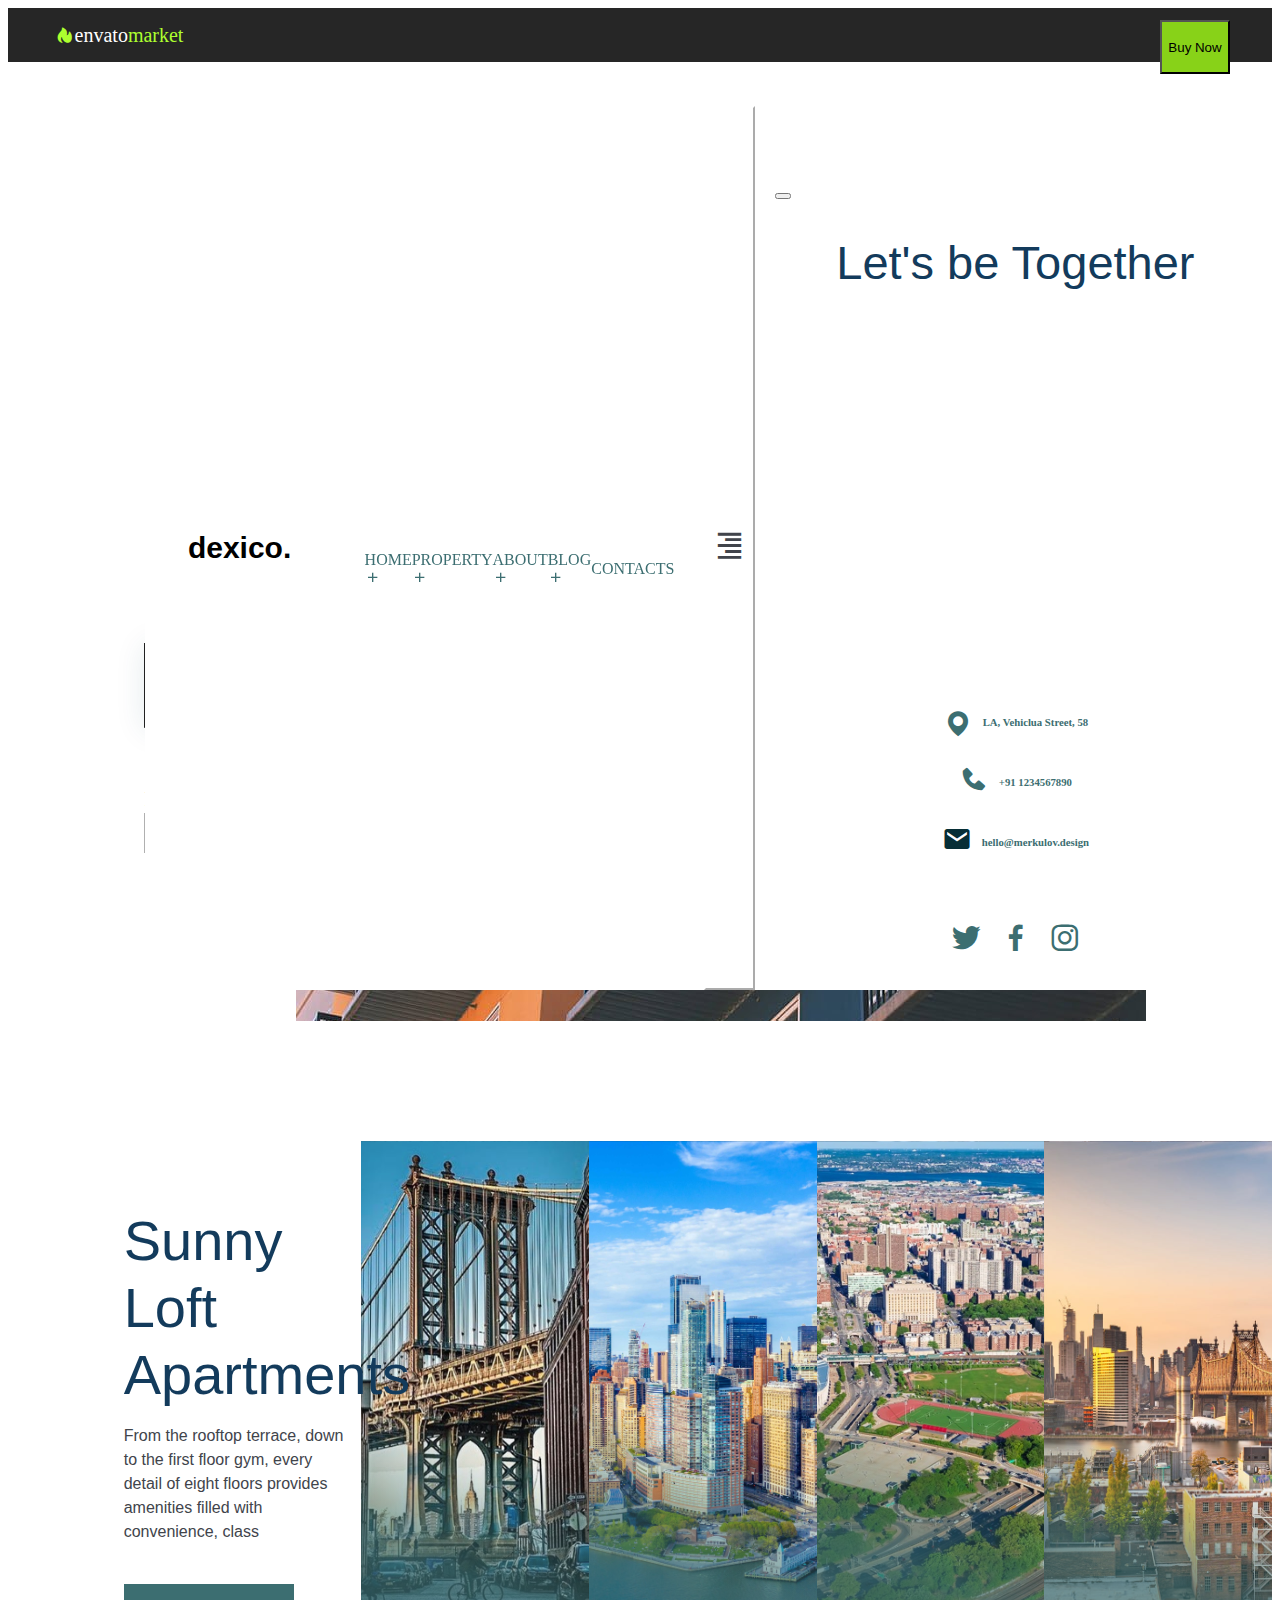
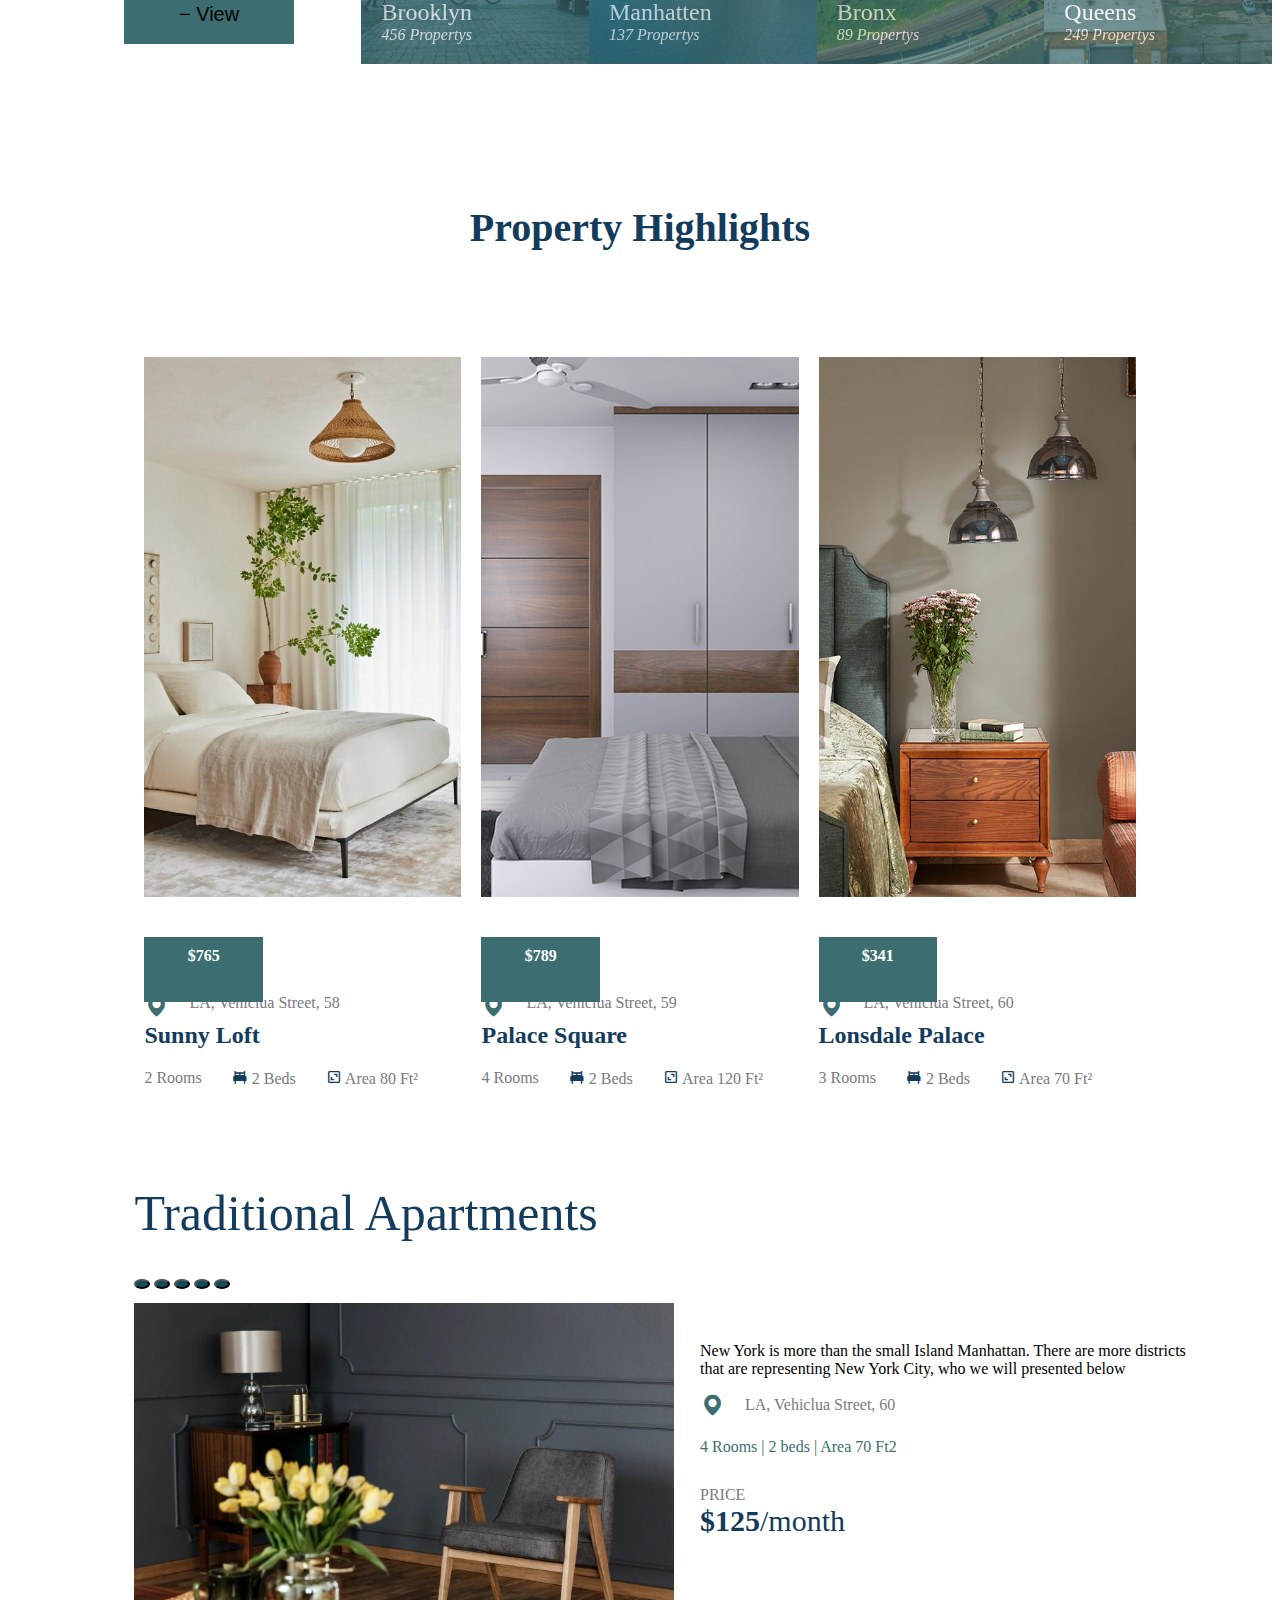
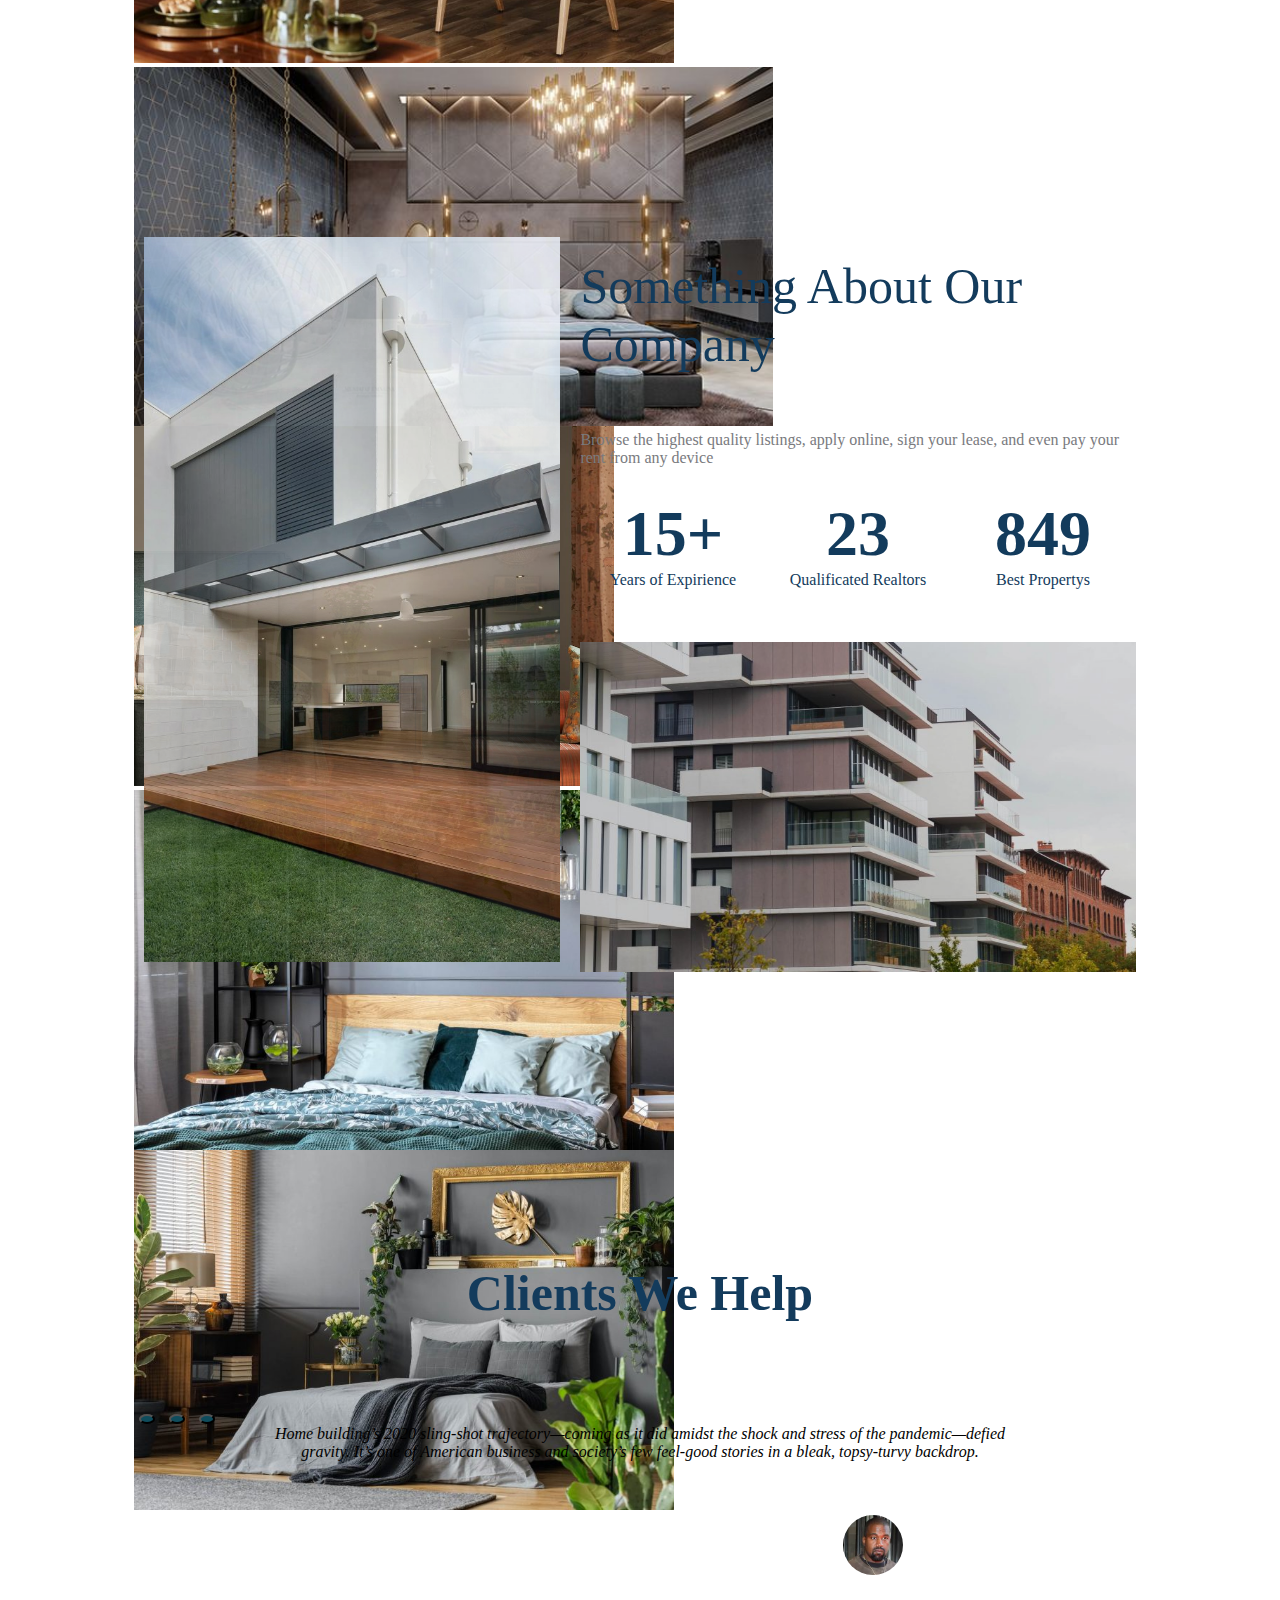
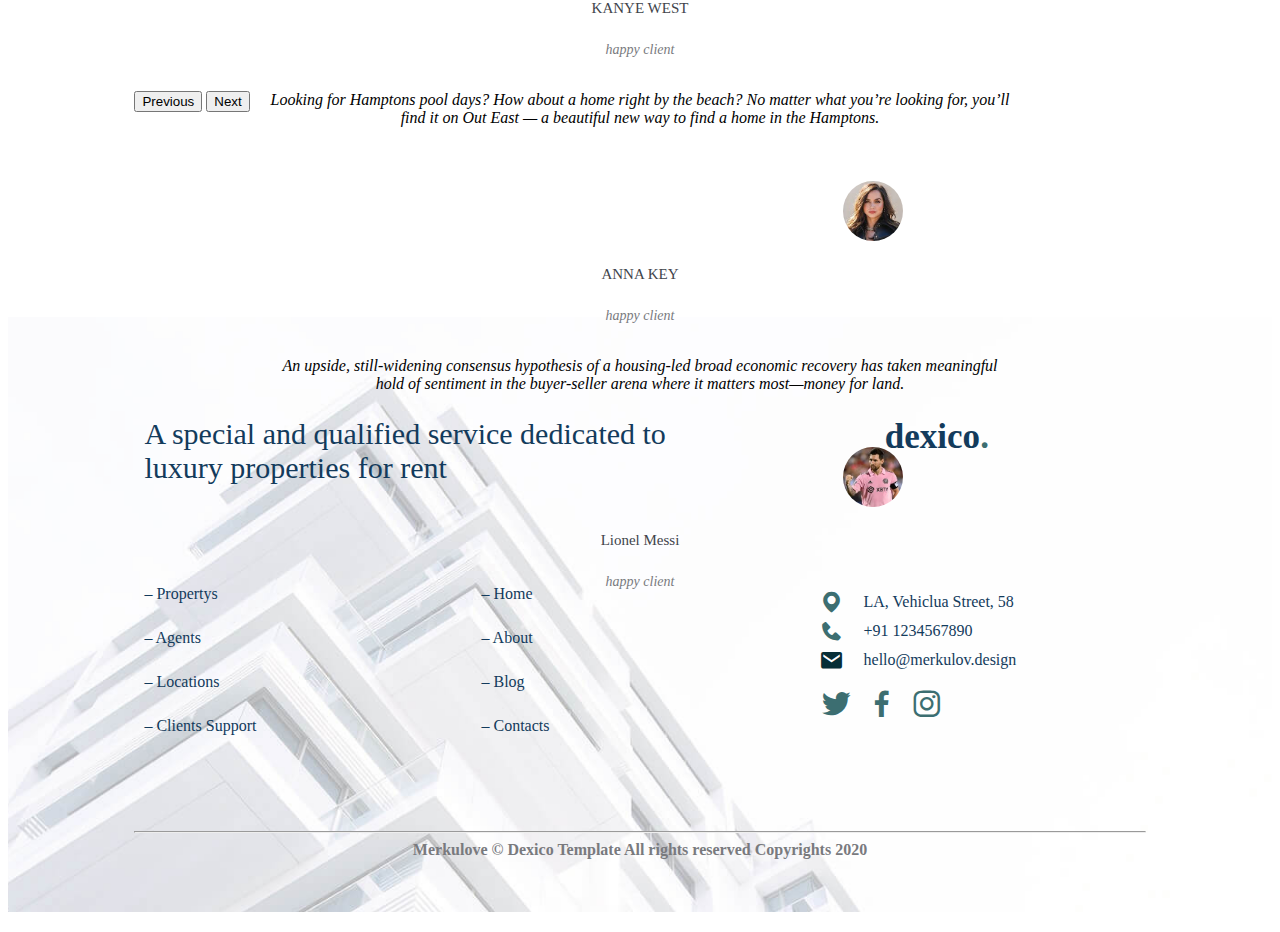
==== index.html @ 5302e20e "Second Commit" ====
<!DOCTYPE html>
<html lang="en">
<head>
    <meta charset="UTF-8">
    <meta name="viewport" content="width=device-width, initial-scale=1.0">
    <title>Document</title>
    <!-- Boxicons CDN Link -->
    <link href='https://unpkg.com/boxicons@2.0.7/css/boxicons.min.css' rel='stylesheet'>
    <!-- Bootstrap CSS file -->
    <link rel="stylesheet" href="style.css">
    <link href="https://cdn.jsdelivr.net/npm/bootstrap@5.3.1/dist/css/bootstrap.min.css" rel="stylesheet" integrity="sha384-4bw+/aepP/YC94hEpVNVgiZdgIC5+VKNBQNGCHeKRQN+PtmoHDEXuppvnDJzQIu9" crossorigin="anonymous">
</head>
<body>

    <!-- Preview Header  -->
    <div class="PreviewHeader" style="position: sticky;top: 0; z-index: 5;">
      <div class="logo">
        <a href="#"><i class='bx bxs-hot'></i><span>envato</span>market</a>
      </div>
      <div class="BuyAction">
        <button type="button" class="btn btn-success">Buy Now</button>
      </div>
    </div>

    <!-- Navbar  -->
    <section style="position: sticky; top: 54px; width: 1366px; height: 97px; display: flex; justify-content: center;padding: 20px 0px 20px 0px;z-index: 5; background-color: white;">
        <nav class="navbar bg-body-tertiary" style="width: 80%;">
            <div class="container-nav">
              <div class="LogoName" style="min-width: 190px;min-height: 45px;">
                <a href="#">dexico.</a>
              </div>
              <div class="NavLinks" style="width: 85%;min-height: 100%;">
                <ul>
                  <li>home<i class='bx bx-plus'></i>
                    <div class="dropdown-content">
                      <a href="HOME/Home-2.html">Home 2</a>
                      <a href="#">Home 3</a>
                      <a href="#">Home 4</a>
                    </div>
                  </li>
                  <li>property<i class='bx bx-plus'></i>
                    <div class="dropdown-content">
                      <a href="#">Property List</a>
                      <a href="#">Property Details</a>
                      <a href="#">Property Details Full Width</a>
                      <a href="#">Agents</a> 
                      <a href="#">Agents Details</a>
                    </div>
                  </li>
                  <li>about<i class='bx bx-plus'></i>
                    <div class="dropdown-content">
                      <a href="ABOUT/404.html">404</a>
                    </div>
                  </li>
                  <li>blog<i class='bx bx-plus'></i>
                    <div class="dropdown-content">
                      <a href="BLOG/SinglePost.html">Single Post</a>
                      </div>
                  </li>
                  <li><a href="Contacts.html" style="color: #3c6e71; text-decoration: none;">contacts</a></li>
                </ul>
              </div>
              <!-- Off-Canvas -->
              <button class="btn btn-primary OffCanvaBtn" type="button" data-bs-toggle="offcanvas" data-bs-target="#offcanvasRight" aria-controls="offcanvasRight"><i class='bx bx-align-right'></i></button>
              <div class="offcanvas offcanvas-end" tabindex="-1" id="offcanvasRight" aria-labelledby="offcanvasRightLabel" style="width: 600px; padding: 54px 20px 30px 20px;">
                <div class="offcanvas-header">
                  <h5 class="offcanvas-title" id="offcanvasRightLabel"></h5>
                  <button type="button" class="btn-close" data-bs-dismiss="offcanvas" aria-label="Close"></button>
                </div>
                <div class="offcanvas-body" align="center">
                  <div class="InsideCanvas" style="color: #133b5c;">
                    <h1 style="font-family: 'Gothic A1', Sans-serif;font-size: 47px;font-weight: 543;line-height: 1.3em;">Let's be Together</h1>
                    <div class="gmap" style="width: 480px;height: 340px; margin-bottom: 40px; margin-top: 30px;">
                      <iframe src="https://www.google.com/maps/embed?pb=!1m14!1m8!1m3!1d317893.9737282887!2d-0.11951900000000001!3d51.503186!3m2!1i1024!2i768!4f13.1!3m3!1m2!1s0x487604b900d26973%3A0x4291f3172409ea92!2slastminute.com%20London%20Eye!5e0!3m2!1sen!2sus!4v1691729805369!5m2!1sen!2sus" width="478" height="338" style="border:0;" allowfullscreen="" loading="lazy" referrerpolicy="no-referrer-when-downgrade"></iframe>
                    </div>
                    <div class="ContactsDetails">
                      <h6><a href="#" style="text-decoration: none;color: #3C6E71; display: flex; justify-content: center;align-items: center;"><i class='bx bxs-map' style="margin-right:10px;font-size: 30px;margin-top: 5px;color: #3C6E71;"></i>LA, Vehiclua Street, 58</a></h6>
                      <h6><a href="#" style="text-decoration: none;color: #3C6E71; display: flex; justify-content: center;align-items: center;"><i class='bx bxs-phone' style="margin-right:10px;font-size: 30px;margin-bottom: 5px;color: #3C6E71;"></i>+91 1234567890</a></h6>
                      <h6><a href="#" style="text-decoration: none;color: #3C6E71; display: flex; justify-content: center;align-items: center;"><i class='bx bxs-envelope' style="margin-right:10px;font-size: 30px;margin-bottom: 5px;color: hsl(191, 77%, 12%);"></i>hello@merkulov.design</a></h6>
                    </div>
                    <br>
                    <br>
                    <div class="SocialMedia" style="width: 230px;height: 40px;font-size: 35px;">
                      <a href=""><i class='bx bxl-twitter' style="color: #3C6E71;margin-right: 5px;"></i></a>
                      <a href=""><i class='bx bxl-facebook' style="color: #3C6E71;margin-right: 5px;"></i></a>
                      <a href=""><i class='bx bxl-instagram' style="color: #3C6E71;"></i></a>  
                    </div>
                  </div>
                </div>
              </div>
          </nav>
    </section>

    <!-- First Segment -->
    <div class="MainPage">
      <section style="margin-bottom: 120px;">
        <div class="Content">
          <div class="TransitionElements">
            <div class="ApartmentText"><p>Apartments</p><p>For Life</p></div>
            <div class="ApartmentTextContent">
              <p>In the heart of Brooklyn, in a vibrant neighborhood just east of Prospect Park,</p>
              <p>stands an eight-story, full-service, strikingly beautiful apartment building</p>
            </div>
          </div>
          <div class="Search">
            <form class="d-flex" role="search">
              <input class="form-control me-2" type="search" placeholder="Search..." aria-label="Search">
              <button class="btn btn-outline-success" type="submit">− Search</button>
            </form>
          </div>
          <div class="PopularTags">
            <p style="margin-bottom: 2px;color: #133b5c;font-size: 20px; font-weight: 400;">Popular Tags</p>
            <div class="Tags">
              <div class="EachTag" style="width: 102.77px;"><a href="#" style="text-decoration: none;color: #3c6e71;">brooklyn</a></div>
              <div class="EachTag" style="width: 140.81px;"><a href="#" style="text-decoration: none;color: #3c6e71;">broom street</a></div>
              <div class="EachTag" style="width: 130.36px;"><a href="#" style="text-decoration: none;color: #3c6e71;">lake street</a></div>
              <div class="EachTag" style="width: 85.19px;"><a href="#" style="font-weight: 600;color: #3c6e71;">more</a></div>
            </div>
          </div>
        </div>
      </section>
    </div>

    <!-- Second Segment  -->
    <div class="SecondSegment">
      <div></div>
      <div class="Text">
        <div class="Heading"><h2><p style="margin-bottom: 0;">Sunny</p>Loft Apartments</h2></div>
        <div class="TextBody">From the rooftop terrace, down to the first floor gym, every detail of eight floors provides amenities filled with convenience, class</div>
        <div class="ViewButton">
          <button class="btn btn-primary" type="button">− View</button>
        </div>  
      </div>
      <div class="HoverBackground-1">
        <div class="Pics">
          <div class="City">
            <div class="Name">Brooklyn</div>
            <div class="Propertys">456 Propertys</div>
          </div>
        </div>
      </div>
      <div class="HoverBackground-2">
        <div class="Pics" >
          <div class="City">
            <div class="Name">Manhatten</div>
            <div class="Propertys">137 Propertys</div>
          </div>
        </div>
      </div>
      <div class="HoverBackground-3">
        <div class="Pics">
          <div class="City">
            <div class="Name">Bronx</div>
            <div class="Propertys">89 Propertys</div>
          </div>
        </div>
      </div>
      <div class="HoverBackground-4">
        <div class="Pics">
          <div class="City">
            <div class="Name">Queens</div>
            <div class="Propertys">249 Propertys</div>
          </div>
        </div>
      </div>
    </div>

    <!-- Third Segment -->
    <div class="ThirdSegment">
      <section>
        <div class="PropertyHeader">Property Highlights</div>
        <div class="Properties">
          <div class="Property">
            <div class="PropertyContainer">
              <div class="PropertyImage" style="background-image:url(Room1.jpg) ;"></div>
            </div>
            <div class="Price">$765</div>
            <div class="AddressLinks">
              <a href="#"><i class='bx bxs-map' style="color: #3C6E71;margin-right: 20px; font-size: 25px;"></i>LA, Vehiclua Street, 58</a>
            </div>
            <a class="PropertyName">
              <h2>Sunny Loft</h2>
            </a>
            <div class="PropertyFooter">
              <ul>
                <li>2 Rooms</li>
                <li><i class='bx bxs-bed'></i> 2 Beds</li>
                <li><i class='bx bx-area'></i> Area 80 Ft²</li>
              </ul>
            </div>
          </div>
          <div class="Property">
            <div class="PropertyContainer">
              <div class="PropertyImage" style="background-image:url(Room2.jpg) ;"></div>
            </div>
            <div class="Price">$789</div>
            <div class="AddressLinks">
              <a href="#"><i class='bx bxs-map' style="color: #3C6E71;margin-right: 20px; font-size: 25px;"></i>LA, Vehiclua Street, 59</a>
            </div>
            <a class="PropertyName">
              <h2>Palace Square</h2>
            </a>
            <div class="PropertyFooter">
              <ul>
                <li>4 Rooms</li>
                <li><i class='bx bxs-bed'></i> 2 Beds</li>
                <li><i class='bx bx-area'></i> Area 120 Ft²</li>
              </ul>
            </div>
          </div>
          <div class="Property">
            <div class="PropertyContainer">
              <div class="PropertyImage" style="background-image:url(Room3.jpg) ;"></div>
            </div>
            <div class="Price">$341</div>
            <div class="AddressLinks">
              <a href="#"><i class='bx bxs-map' style="color: #3C6E71;margin-right: 20px; font-size: 25px;"></i>LA, Vehiclua Street, 60</a>
            </div>
            <a class="PropertyName">
              <h2>Lonsdale Palace</h2>
            </a>
            <div class="PropertyFooter">
              <ul>
                <li>3 Rooms</li>
                <li><i class='bx bxs-bed'></i> 2 Beds</li>
                <li><i class='bx bx-area'></i> Area 70 Ft²</li>
              </ul>
            </div>
          </div>
        </div>
      </section>
    </div>

    <!-- Forth Segment -->
    <div class="ForthSegmnet">
      <section>
        <div class="Heading">
          <a href="#" style="text-decoration: none;color: #133b5c;">Traditional Apartments</a>
        </div>
        <div class="SSContent">
          <div class="SlideShow">
            <!-- SlideShow -->
            <div id="carouselExampleIndicators" class="carousel slide" style="height: 410.33px;" data-bs-ride="carousel">
              <div class="carousel-indicators">
                <button type="button" data-bs-target="#carouselExampleIndicators" data-bs-slide-to="0" class="active" aria-current="true" aria-label="Slide 1"></button>
                <button type="button" data-bs-target="#carouselExampleIndicators" data-bs-slide-to="1" aria-label="Slide 2"></button>
                <button type="button" data-bs-target="#carouselExampleIndicators" data-bs-slide-to="2" aria-label="Slide 3"></button>
                <button type="button" data-bs-target="#carouselExampleIndicators" data-bs-slide-to="3" aria-label="Slide 4"></button>
                <button type="button" data-bs-target="#carouselExampleIndicators" data-bs-slide-to="4" aria-label="Slide 5"></button>
              </div>
              <div class="carousel-inner">
                <div class="carousel-item active" style="object-fit: cover;">
                  <img src="Slide4.jpg" class="d-block w-100" alt="...">
                </div>
                <div class="carousel-item" style="height: 359.72px;">
                  <img src="Slide1.jpg" class="d-block w-100" alt="..." style="object-fit: fill;">
                </div>
                <div class="carousel-item">
                  <img src="Room3.jpg" class="d-block w-100" alt="...">
                </div>
                <div class="carousel-item" style="height: 359.72px;">
                  <img src="Slide2.jpg" class="d-block w-100" alt="..." style="object-fit: fill;">
                </div>
                <div class="carousel-item">
                  <img src="Slide3.jpg" class="d-block w-100" alt="...">
                </div>
              </div>
            </div>
            <!-- End -->
          </div>
          <div class="Info">
            <div class="InfoText">New York is more than the small Island Manhattan. There are more districts that are representing New York City, who we will presented below</div>
            <div class="AddressLinks">
              <a href="#"><i class='bx bxs-map' style="color: #3C6E71;margin-right: 20px; font-size: 25px;"></i>LA, Vehiclua Street, 60</a>
            </div>
            <div class="Details">4 Rooms | 2 beds | Area 70 Ft2</div>
            <div class="PriceDetails">
              <div class="Head" style="color: #797a7e;">PRICE</div>
              <div class="Price" style="color: #133b5c;font-size: 30px;"><b>$125</b>/month</div>
            </div>
          </div>
        </div>
      </section>
    </div>

    <!-- Fifth Segment -->
    <div class="FifthSegmnet">
      <section>
        <div id="FirstPic">
          <img id="inner" src="Building1.jpg" alt="">
        </div>
        <div class="Content-1">
          <div class="Title">Something About Our Company</div>
          <div class="Text">Browse the highest quality listings, apply online, sign your lease, and even pay your rent from any device</div>
          <div class="Data">
            <div class="Data-1">
              <div class="Num">15+</div>
              <div class="SubTitle">Years of Expirience</div>
            </div>
            <div class="Data-1">
              <div class="Num">23</div>
              <div class="SubTitle">Qualificated Realtors</div>
            </div>
            <div class="Data-1">
              <div class="Num">849</div>
              <div class="SubTitle">Best Propertys</div>
            </div>
          </div>
          <img src="Building2.jpg" alt="avatar">
        </div>
      </section>
    </div>

    <!-- Sixth Segment -->
    <div class="SixthSegment">
      <section>
        <div class="ClientTitle">Clients We Help</div>
        <div class="CustomerSlideShow">
          <!-- SlideShow  -->
          <div id="carouselExampleCaptions" class="carousel slide" style="height: 309px;" data-bs-ride="carousel">
            <div class="carousel-indicators">
              <button type="button" data-bs-target="#carouselExampleCaptions" data-bs-slide-to="0" class="active" aria-current="true" aria-label="Slide 1"></button>
              <button type="button" data-bs-target="#carouselExampleCaptions" data-bs-slide-to="1" aria-label="Slide 2"></button>
              <button type="button" data-bs-target="#carouselExampleCaptions" data-bs-slide-to="2" aria-label="Slide 3"></button>
            </div>
            <div class="carousel-inner">
              <div class="carousel-item active" align="center">
                <div class="d-block Special">Home building’s 2020 sling-shot trajectory—coming as it did amidst the shock and stress of the pandemic—defied gravity. It’s one of American business and society’s few feel-good stories in a bleak, topsy-turvy backdrop.</div>
                <div class="carousel-caption d-none d-md-block">
                  <div class="SlideImage" style="background-image: url(Kanye.jpg);"></div>
                  <h5>KANYE WEST</h5>
                  <p>happy client</p>
                </div>
              </div>
              <div class="carousel-item" align="center">
                <div class="d-block Special">Looking for Hamptons pool days? How about a home right by the beach? No matter what you’re looking for, you’ll find it on Out East — a beautiful new way to find a home in the Hamptons.</div>
                <div class="carousel-caption d-none d-md-block">
                  <div class="SlideImage" style="background-image: url(Ana.jpg);"></div>
                  <h5>ANNA KEY</h5>
                  <p>happy client</p>
                </div>
              </div>
              <div class="carousel-item" align="center">
                <div class="d-block Special">An upside, still-widening consensus hypothesis of a housing-led broad economic recovery has taken meaningful hold of sentiment in the buyer-seller arena where it matters most—money for land.</div>                
                <div class="carousel-caption d-none d-md-block">
                  <div class="SlideImage" style="background-image: url(Lionel.jpg);"></div>
                  <h5>Lionel Messi</h5>
                  <p>happy client</p>
                </div>
              </div>
            </div>
            <button class="carousel-control-prev" type="button" data-bs-target="#carouselExampleCaptions" data-bs-slide="prev">
              <span class="carousel-control-prev-icon" aria-hidden="true"></span>
              <span class="visually-hidden">Previous</span>
            </button>
            <button class="carousel-control-next" type="button" data-bs-target="#carouselExampleCaptions" data-bs-slide="next">
              <span class="carousel-control-next-icon" aria-hidden="true"></span>
              <span class="visually-hidden">Next</span>
            </button>
          </div>
          <!-- End -->
        </div>
      </section>
    </div>

    <!-- Footer -->
    <div class="Footer">
      <section>
        <div class="FooterHeader">
          <div class="Heading-1">A special and qualified service dedicated to luxury properties for rent</div>
          <div class="Heading-2"><a href="#" style="text-decoration: none;color: #133b5c;">dexico<span style="color: #3C6E71;">.</span></a></div>
        </div>
        <div class="FooterContent">
          <div class="F-Content">
            <ul>
              <li><a href="#">– Propertys</a></li>
              <li><a href="#">– Agents</a></li>
              <li><a href="#">– Locations</a></li>
              <li><a href="#">– Clients Support</a></li>
            </ul>
          </div>
          <div class="F-Content">
            <ul>
              <li><a href="#">– Home</a></li>
              <li><a href="#">– About</a></li>
              <li><a href="#">– Blog</a></li>
              <li><a href="#">– Contacts</a></li>
            </ul>
          </div>
          <div class="F-Content">
            <div class="Box-1">
              <ul>
                <li><a href="#" style="display: flex;align-items: center;"><i class='bx bxs-map' style="color: #3C6E71;margin-right: 20px; font-size: 25px;"></i>LA, Vehiclua Street, 58</a></li>
                <li><a href="#" style="display: flex;align-items: center;"><i class='bx bxs-phone' style="color: #3C6E71;margin-right: 20px; font-size: 25px;"></i>+91 1234567890</a></li>
                <li><a href="#" style="display: flex;align-items: center;"><i class='bx bxs-envelope' style="color: hsl(191, 77%, 12%);margin-right: 20px; font-size: 25px;"></i>hello@merkulov.design</a></li>
              </ul>
            </div>
            <div class="Box-2" style="display: flex;align-items: center;">
              <a href="#"><i class='bx bxl-twitter' style="color: #3C6E71;margin-right: 10px;font-size: 35px;"></i></a>
              <a href="#"><i class='bx bxl-facebook' style="color: #3C6E71;margin-right: 10px;font-size: 35px;"></i></a>
              <a href="#"><i class='bx bxl-instagram' style="color: #3C6E71;font-size: 35px;"></i></a>  
            </div>
          </div>
        </div>
        <hr>
        <div class="FooterCredits">
          <b>Merkulove © Dexico Template All rights reserved Copyrights 2020</b>
        </div>
      </section>
    </div>

    <!-- Bootstrap JavaScript files -->
    <script src="https://cdn.jsdelivr.net/npm/bootstrap@5.3.1/dist/js/bootstrap.bundle.min.js" integrity="sha384-HwwvtgBNo3bZJJLYd8oVXjrBZt8cqVSpeBNS5n7C8IVInixGAoxmnlMuBnhbgrkm" crossorigin="anonymous"></script>
    <script src="https://cdn.jsdelivr.net/npm/@popperjs/core@2.11.8/dist/umd/popper.min.js" integrity="sha384-I7E8VVD/ismYTF4hNIPjVp/Zjvgyol6VFvRkX/vR+Vc4jQkC+hVqc2pM8ODewa9r" crossorigin="anonymous"></script>
    <script src="https://cdn.jsdelivr.net/npm/bootstrap@5.3.1/dist/js/bootstrap.min.js" integrity="sha384-Rx+T1VzGupg4BHQYs2gCW9It+akI2MM/mndMCy36UVfodzcJcF0GGLxZIzObiEfa" crossorigin="anonymous"></script>
    <script src="https://code.jquery.com/jquery-3.7.0.js"></script>
    <script>
      $(".FirstPic").hover(function(){
  console.log(this,"HoverBackground");
  }, function(){
    console.log("Confirm");
});   

      //Perpective
      (function() {
  // Init
  var container = document.getElementById("FirstPic"),
    inner = document.getElementById("inner");
    console.log('container:',container);
  console.log('inner:',inner);
  // Mouse
  var mouse = {
    _x: 0,
    _y: 0,
    x: 0,
    y: 0,
    updatePosition: function(event) {
      var e = event || window.event;
      this.x = e.clientX - this._x;
      this.y = (e.clientY - this._y) * -1;
    },
    setOrigin: function(e) {
      this._x = e.offsetLeft + Math.floor(e.offsetWidth / 2);
      this._y = e.offsetTop + Math.floor(e.offsetHeight / 2);
    },
    show: function() {
      return "(" + this.x + ", " + this.y + ")";
    }
  };

  // Track the mouse position relative to the center of the container.
  mouse.setOrigin(container);

  //-----------------------------------------

  var counter = 0;
  var updateRate = 10;
  var isTimeToUpdate = function() {
    return counter++ % updateRate === 0;
  };

  //-----------------------------------------

  var onMouseEnterHandler = function(event) {
    update(event);
  };

  var onMouseLeaveHandler = function() {
    inner.style = "";
  };

  var onMouseMoveHandler = function(event) {
    if (isTimeToUpdate()) {
      update(event);
    }
  };

  //-----------------------------------------

  var update = function(event) {
    mouse.updatePosition(event);
    updateTransformStyle(
      (mouse.y / inner.offsetHeight / 2).toFixed(2),
      (mouse.x / inner.offsetWidth / 2).toFixed(2)
    );
  };

  var updateTransformStyle = function(x, y) {
    var style = "rotateX(" + x + "deg) rotateY(" + y + "deg)";
    inner.style.transform = style;
    inner.style.webkitTransform = style;
    inner.style.mozTransform = style;
    inner.style.msTransform = style;
    inner.style.oTransform = style;
  };

  //-----------------------------------------

  container.onmouseenter = onMouseEnterHandler;
  container.onmouseleave = onMouseLeaveHandler;
  container.onmousemove = onMouseMoveHandler;
})();

    </script>
</body>
</html>
<!-- <img src="" alt=""> -->
---- style.css ----
.color{
    color: #3C6E71;
    color: #0F4C5C;
    color: #41444B;
    color: #133B5C;
}

/* Preview Header  */
.PreviewHeader{
    height: 54px;
    background-color: #262626;
    line-height: 54px;
    margin-bottom: 1px;
}
.PreviewHeader .logo{
    width: 182px;
    min-height: 54px;
    padding: 0 20px 0 20px;
    display: flex;
    justify-content: center;
    align-items: center;
    float: left;
}

.PreviewHeader .logo a{
    color: greenyellow;
    text-decoration: none;
    height: 25px;
    font-family: cursive;
    font-size: 20px;
    display: flex;
    justify-content: center;
    align-items: center;
}

.PreviewHeader .logo a i{
    font-size: 20px;
}

.PreviewHeader .logo a span{
    color: white;
}

.PreviewHeader .BuyAction{
    width: 154px;
    height: 100%;
    float: right;
    display: flex;
    justify-content: center;
    padding: 12px 0 12px 0;
}

.PreviewHeader .BuyAction button{
    display: flex;
    justify-content: center;
    align-items: center;
    background-color: #88d218;
}

.PreviewHeader .BuyAction button:hover{
    background-color: #6faf0f;

}

/* Navbar  */
section nav .container-nav{
    width: 100%;
    /* height: 45px; */
    background-color: white;
    display: flex;
}

section nav .container-nav .LogoName{
    display: flex;
    justify-content: center;
    align-items: center;
}

section nav .container-nav .LogoName a{
    text-decoration: none;
    font-family: 'Trebuchet MS', 'Lucida Sans Unicode', 'Lucida Grande', 'Lucida Sans', Arial, sans-serif;
    font-size: 30px;
    color: black;
    font-weight: 800;
}
section nav .container-nav .LogoName a:hover{
    font-size: 25px;
}

section nav .container-nav .NavLinks ul{
    display: flex;
    justify-content: space-evenly;
    align-items:center;
    padding: 5px 30px 5px 30px;
    list-style-type: none;
    height: 100%;
}

section nav .container-nav .NavLinks ul{
    position: relative;
    color: #3C6E71;
    text-transform: uppercase;
}

/* Drop-Down */
section nav .container-nav .NavLinks ul li .dropdown-content {
    display: none;
    position: absolute;
    background-color: #f9f9f9;
    min-width: 145px;
    box-shadow: 0px 8px 16px 0px rgba(0,0,0,0.2);
    z-index: 1;
  }

section nav .container-nav .NavLinks ul li .dropdown-content a {
    font-size: 15px;
    color: #0F4C5C;
    background-color: white;
    padding: 15px 30px 15px 30px;
    text-decoration: none;
    display: block;
    transition: 0.5s;
    text-transform: capitalize;
}

section nav .container-nav .NavLinks ul li .dropdown-content hr{
    margin: 0;
}

section nav .container-nav .NavLinks .dropdown-content a:hover {
    background-color: #0F4C5C;
    color:white
}

section nav .container-nav .NavLinks li:hover .dropdown-content {
    display: block;
}

section nav .container-nav .NavLinks li{
    /* position: relative; */
    display: inline-block;
}

section nav .container-nav .NavLinks li{
    cursor: pointer;
}

/* Off-Canvas */
section nav .container-nav .OffCanvaBtn{
    width: 60px;
    background-color: white;
    border-color: white;
    color: #41444B;
    font-size: 35px;
}

/* First Segment */
.MainPage{
    width: 100%; 
    height: 100%;
    /* border: 2px solid black;   */
    display:flex;
    justify-content:center;
}

.MainPage section{
    width: 80%; 
    min-height:798px; 
    /* border: 2px solid yellow; */
    background-image: url(apt1.jpg);
    background-position: center right;
    background-repeat: no-repeat;
    background-size: auto;
}

/* First Segment */
.MainPage section .Content .TransitionElements{
    width: 1043px;
    height: 270px;
    margin: 150px 10px 0 10px;
    /* border: 1px solid pink; */
}

.MainPage section .Content .TransitionElements .ApartmentText{
    width: 1043px;
    color: #133b5c;
    font-family: "Gothic A1", Sans-serif;
    font-weight: 800;
    font-size: 80px;
}

.MainPage section .Content .TransitionElements .ApartmentText p{
    max-height: 80px;
    margin-bottom: 0;
}

.MainPage section .Content .TransitionElements .ApartmentTextContent{
    margin-top: 25px;
    color: #0e2d46;
    font-family: "Gothic A1", Sans-serif;
    font-weight: 500;
}

.MainPage section .Content .TransitionElements .ApartmentTextContent p{
    margin-bottom: 0;
}

.MainPage section .Content .Search{
    padding: 0 10px 0 10px;
    margin-bottom: 60px;
}

.MainPage section .Content .Search  form .me-2{
    margin-right: 0!important;
}

.MainPage section .Content .Search  form .form-control{
    border-radius: 0;
    height: 85px;
    box-shadow: 0px 2px 30px 0px rgba(15.000000000000007, 76.00000000000004, 92.00000000000007, 0.11);
    font-style: italic;
    color: #797a7e;
}

.MainPage section .Content .Search  form .btn{
    width: 195px;
    color: white;
    background-color: #3c6e71;
    border-radius: 0;
    border-color: #3c6e71;
    font-size: 16px;
}

.MainPage section .Content .Search  form .btn:hover{
    background-color: #133B5C;
    border-color: #133B5C;
}

.MainPage section .Content .Search  form input[type=search]:focus{
    border:0.8px solid black;
    -webkit-transition: 0.8s;
    transition: 0.8s;
    padding: 0.385rem 0.85rem;
}

/* Popular Tags */
.MainPage section .Content .PopularTags{
    width: auto;
    padding: 0 10px 0 10px;
}

.MainPage section .Content .PopularTags .Tags{
    width:auto;
    /* max-height: 70px; */
    color: #B0B0B0;
    display: flex;
    justify-content: flex-start;
}

.MainPage section .Content .PopularTags .Tags .EachTag{
    width: 60.766px;
    height: 16;
    padding: 10px 20px 10px 20px;
    margin-right: 20px;
    background-color: white;
    border: 1px solid #B0B0B0;
    text-transform: capitalize;
    text-align: center;
    transition: 0.8s;
}

.MainPage section .Content .PopularTags .Tags .EachTag:hover{
    border: 1px solid #0F4C5C;
}

/* Second Segment */
.SecondSegment{
    width: 100%;
    min-height: 523.39px;
    display: flex;
    justify-content: flex-start;
    padding-bottom: 120px;
}

.SecondSegment div{
    height: auto;
    /* border: 1px solid #6faf0f; */
    width:227.66px;
}

.SecondSegment .Text{
    padding: 10px 10px 10px 10px; 
    z-index: 1;
}

.SecondSegment .Text .Heading{
    width: auto;
    margin-top: 20px;
    margin-bottom: 30px;
    max-height: 187.17px;
}

.SecondSegment .Text .Heading h2{
    font-size: 56px;
    color: #133b5c;
    font-weight: 545;
    font-family: "Gothic A1", Sans-serif;
    line-height: 1.2em;
}

.SecondSegment .Text .TextBody{
    width: auto;
    height: 120px;
    margin-bottom: 40px;
    color: #41444b;
    font-family: "Roboto", Sans-serif;
    font-size: 16px;
    font-weight: 400;
    line-height: 1.5em;
}

.SecondSegment .Text .ViewButton{
    width: 170.66px;
    height: 60px;
    display: flex;
    justify-content: center;
    align-items: center;
}

.SecondSegment .Text .ViewButton .btn{
    width: 170.66px;
    height: 60px;
    border-radius: 0;
    font-size: 20px;
    background-color: #3C6E71;
    border: none;
    transition: 0.3s ease-in-out;
}

.SecondSegment .Text .btn:hover{
    transform: scale(0.9);
    background-color: #0F4C5C;
}

/* Hover Background */
/* Pic-1 */
.SecondSegment .HoverBackground-1{
    width: 227.66px;
    height: 523.39px;
    background-image:url(Brooklyn.png) ;
    background-position: center center;
    background-size: cover;
    opacity: 1;
}

.SecondSegment .HoverBackground-1 .Pics{
    width: 227.66px;
    height: 523.39px;
    opacity: 0.7;
    transition: 0.6s;
    background: -webkit-linear-gradient(200deg, #FFFFFF00 56%, #3c6e71 79%);
    background: linear-gradient(200deg, #FFFFFF00 56%, #3c6e71 79%);
    /* position: relative; */
}

.SecondSegment .HoverBackground-1:hover .Pics{
    background-color:#3c6e71;
    opacity: 0.7;
}

/* Pic-2 */
.SecondSegment .HoverBackground-2{
    width: 227.66px;
    height: 523.39px;
    background-image:url(Manhatten.jpg) ;
    background-position: center center;
    background-size: cover;
    opacity: 1;
}

.SecondSegment .HoverBackground-2 .Pics{
    width: 227.66px;
    height: 523.39px;
    opacity: 0.7;
    transition: 0.6s;
    background: -webkit-linear-gradient(200deg, #FFFFFF00 56%, #3c6e71 79%);
    background: linear-gradient(200deg, #FFFFFF00 56%, #3c6e71 79%);
}

.SecondSegment .HoverBackground-2:hover .Pics{
    background-color:#3c6e71;
    opacity: 0.7;
}

/* Pic-3 */
.SecondSegment .HoverBackground-3{
    width: 227.66px;
    height: 523.39px;
    background-image:url(Bronx.jpg) ;
    background-position: center center;
    background-size: cover;
    opacity: 1;
}

.SecondSegment .HoverBackground-3 .Pics{
    width: 227.66px;
    height: 523.39px;
    opacity: 0.7;
    transition: 0.6s;
    background: -webkit-linear-gradient(200deg, #FFFFFF00 56%, #3c6e71 79%);
    background: linear-gradient(200deg, #FFFFFF00 56%, #3c6e71 79%);
}

.SecondSegment .HoverBackground-3:hover .Pics{
    background-color:#3c6e71;
    opacity: 0.7;
}

/* Pic-4 */
.SecondSegment .HoverBackground-4{
    width: 227.66px;
    height: 523.39px;
    background-image:url(Queens.jpg) ;
    background-position: center center;
    background-size: cover;
    opacity: 1;
}

.SecondSegment .HoverBackground-4 .Pics{
    width: 227.66px;
    height: 523.39px;
    opacity: 0.7;
    transition: 0.6s;
    background: -webkit-linear-gradient(200deg, #FFFFFF00 56%, #3c6e71 79%);
    background: linear-gradient(200deg, #FFFFFF00 56%, #3c6e71 79%);
}

.SecondSegment .HoverBackground-4:hover .Pics{
    background-color:#3c6e71;
    opacity: 0.7;
}

.SecondSegment .Pics{
    position: relative;
    overflow: hidden;
}

.SecondSegment .Pics .City{
    position: absolute;
    bottom: 20px;
    left: 20px;
    color: white;
}

.SecondSegment .Pics .City .Name{
    font-size: 24px;
}

.SecondSegment .Pics .City .Propertys{
    font-style: italic;
}

.ThirdSegment{
    width: 100%;
    height:979.55px;
    display: flex;
    justify-content: center;
}

.ThirdSegment section{
    width: 80%;
    height: 859.55px;
    margin-bottom: 120px;
}

.ThirdSegment section .PropertyHeader{
    width: auto;
    min-height: 112.39px;
    padding: 20px 0 30px 0;
    color: #133b5c;
    font-size: 40px;
    font-weight: 550;
    text-align: center;
}

.ThirdSegment section .Properties{
    width: auto;
    height: 747.16px;
    display: flex;
}

.ThirdSegment section .Properties .Property{
    width: 363.6px;
    height: 747.16px;
    padding: 10px 10px 10px 10px;
    position: relative;
}

.ThirdSegment section .Properties .Property .PropertyContainer{
    width: auto;
    height: 559.969px;
    padding-bottom: 20px;
    /* background: transparent; */
}

.ThirdSegment section .Properties .Property .PropertyContainer .PropertyImage{
    background-position: center center;
    background-size: cover;
    height: 539.969px;
    transition: 0.8s;
}

.ThirdSegment section .Properties .Property .PropertyContainer .PropertyImage:hover{
    transform: scale(1.11);
}

.ThirdSegment section .Properties .Property .Price{
    position:absolute;
    width: 78.55px;
    height: 45.59px;
    background-color: #3c6e71;
    z-index: 2;
    color: white;
    padding: 10px 20px 10px 20px;
    text-align: center;
    font-weight: 600;
    margin-bottom: 10px;
}

.ThirdSegment section .Properties .Property .AddressLinks{
    position: absolute;
    width: 340.94px;
    height: 30px;
    bottom: 90px;   
}

.ThirdSegment section .Properties .Property .AddressLinks a{
    text-decoration: none;
    color: #797a7e;
    font-size: 16px;
    display: flex;
}

.ThirdSegment section .Properties .Property .PropertyName{
    position: absolute;
    text-decoration: none;
    color: #133b5c;
    bottom: 45px;
}

.ThirdSegment section .Properties .Property .PropertyFooter{
    position: absolute;
    width: 340.94px;
    height: 20px;
    bottom: 25px;
}

.ThirdSegment section .Properties .Property .PropertyFooter ul{
    list-style-type: none;
    display: flex ;
    padding: 0;
    margin: 0;
    color: #797a7e;
}

.ThirdSegment section .Properties .Property .PropertyFooter ul li{
margin-right: 30px;
}

.ThirdSegment section .Properties .Property .PropertyFooter ul li i{
    color: #133B5C;
}

/* Forth Segment  */
.ForthSegmnet{
    width: 100%;
    height: 662.719px;
    display: flex;
    justify-content: center;
}

.ForthSegmnet section{
    width: 80%;
    height: 542.719px;
}

.ForthSegmnet section .Heading{
    width: auto;
    max-height: 112.39px;
    padding: 20px 0 30px 0;
    font-size: 50px;
}

.ForthSegmnet section .SSContent{
    width: 1091.19px;
    min-height: 410.33px;
    display: flex;
}
.ForthSegmnet section .SSContent .SlideShow{
    width: 50%;
    height: auto;
}

/* Slide-Show */
.ForthSegmnet section .SSContent .SlideShow .carousel-item img{
    width: auto;
    height: 359.72px;
    object-fit: cover;
}

.ForthSegmnet section .SSContent .SlideShow .carousel-indicators{
    margin-bottom: 13px !important;
}

.ForthSegmnet section .SSContent .SlideShow .carousel-indicators button{
    width: 10px !important;
    height: 10px !important;
    border-radius: 50%;
    background-color: #0f4c5c !important;
}
/* End */

.ForthSegmnet section .SSContent .Info{
    width:50%;
    height:auto;
    padding: 70px 20px 20px 20px;
    display: block;
}

.ForthSegmnet section .SSContent .Info .InfoText{
    padding-bottom: 15px;
}

.ForthSegmnet section .SSContent .Info .AddressLinks a{
    text-decoration: none;
    color: #797a7e;
    font-size: 16px;
    display: flex;
    align-items: center;
}

.ForthSegmnet section .SSContent .Info .AddressLinks {
    padding-bottom: 20px;
}

.ForthSegmnet section .SSContent .Info .Details {
    color: #3C6E71;
    padding-bottom: 30px;
}

/* Fifth Segment */
.FifthSegmnet{
    width: 100%;
    height: 887.56px;
    padding-bottom: 120px;
    display: flex;
    justify-content: center;
}

.FifthSegmnet section{
    width: 80%;
    height: 767.56px;
    display: flex;
}

.FifthSegmnet section #FirstPic{
    width: 436px;
    height: 745px;
    padding: 10px;
    perspective: 1200px;
    /* --rotateX: -4.66361deg;
    --rotateY: 1.55198deg;
    transform: rotateX(var(--rotateX))rotateY(var(--rotateY)); */
}

.FifthSegmnet section #FirstPic img{
    max-width: 416px;
    height: 725px;
    transition: transform 0.5s;
  -webkit-transition: transform 0.5s;
  -moz-transition: transform 0.5s;
  -o-transition: transform 0.5s;
  object-fit: cover;
  opacity: 0.9;
}

.FifthSegmnet section #FirstPic img:hover{
    opacity: 1;
    transition: 0.8s;
    filter: brightness(110%);
}

.FifthSegmnet section .Content-1{
    width: 100%;
    height: auto;
    padding: 10px;
    display: inline-block;
}

.FifthSegmnet section .Content-1 .Title{
    width: 100%;
    height: 124.78px;
    margin-top: 20px;
    margin-bottom: 30px;
    color: #133b5c;
    font-size: 50px;
    font-weight: 500;
}

.FifthSegmnet section .Content-1 .Text{
    margin-top: 50px;
    color: #797a7e;
    margin-bottom: 30px;
}

.FifthSegmnet section .Content-1 .Data{
    width: 100%;
    min-height: 124.28px;
    margin-bottom: 20px;
    display: flex;
}

.FifthSegmnet section .Content-1 .Data .Data-1{
    width: 33.33%;
    height: 124.28px;
}

.FifthSegmnet section .Content-1 .Data .Data-1 .Num{
    color: #133B5C;
    font-size: 64px;
    text-align: center;
    font-weight: 600;
}

.FifthSegmnet section .Content-1 .Data .Data-1 .SubTitle{
    color: #133B5C;
    font-weight: 500;
    text-align: center;
}

.FifthSegmnet section .Content-1 img{
    width: 100%;
    height: 330px;
    filter: brightness(85%);
    transition: 1s;
}

.FifthSegmnet section .Content-1 img:hover{
    filter: brightness(100%);
}

/* Sixth Segment */
.SixthSegment{
    width: 100%;
    height: 563.17px;
    display: flex;
    justify-content: center;
    padding-bottom: 120px;
}

.SixthSegment section{
    width: 80%;
    height: 443.17px;
    padding: 10px;
}

.SixthSegment section .ClientTitle{
    width: 100%;
    height: 112.39px;
    color: #133b5c;
    font-size: 50px;
    font-weight: 550;
    text-align: center;
    padding-top: 20px;
    padding-bottom: 30px;
}

.SixthSegment section .CustomerSlideShow{
    width: 100%;
    height: 309px;
}

.SixthSegment section .CustomerSlideShow #carouselExampleCaptions .carousel-inner{
    height: 266px;
}

.SixthSegment section .CustomerSlideShow #carouselExampleCaptions .carousel-inner .carousel-item{
    height: 266px;
}

.SixthSegment section .CustomerSlideShow #carouselExampleCaptions .carousel-inner .carousel-item .Special{
    height: 90.5px; 
    width: 742.84px;
    padding-left: 20px;
    padding-right: 20px;
    font-style: italic;
}

.SixthSegment section .CustomerSlideShow #carouselExampleCaptions .carousel-inner .carousel-item .carousel-caption{
    height: 155px;
}

.SixthSegment section .CustomerSlideShow #carouselExampleCaptions .carousel-inner .carousel-item .carousel-caption .SlideImage{
    /* position: absolute; */
    width: 60px;
    height:60px;
    border-radius: 50%;
    margin-left: 46%;
    margin-bottom: 5px;
    object-fit: cover;
    background-position: center center;
    background-size: cover;
}

.SixthSegment section .CustomerSlideShow #carouselExampleCaptions .carousel-inner .carousel-item .carousel-caption h5{
    color: #41444b;
    font-weight: 400;
    font-size: 15px;
}

.SixthSegment section .CustomerSlideShow #carouselExampleCaptions .carousel-inner .carousel-item .carousel-caption p{
    color: #797a7e;
    font-style: italic;
    font-size: 14px;
}

.SixthSegment section .CustomerSlideShow #carouselExampleCaptions .carousel-control-prev-icon,.SixthSegment section .CustomerSlideShow #carouselExampleCaptions .carousel-control-next-icon{
    background-color:#b0b0b0;
    border-radius: 25%
}

.SixthSegment section .CustomerSlideShow #carouselExampleCaptions .carousel-indicators button{
    width: 10px !important;
    height: 10px !important;
    border-radius: 50%;
    background-color: #0f4c5c !important;
    margin-right: 5px;
    margin-left: 5px;
}

/* Footer */
.Footer{
    width: 100%;
    height: 594.19px;
    background-image: url(Footer-Pic.jpg);
    background-position: center center;
    background-size: cover;
    display: flex;
    justify-content: center;
}

.Footer section{
    width: 80%;
    height: 514.19px;
    margin-top: 80px;
    padding: 10px;
}

.Footer section .FooterHeader{
    width: 100%;
    height: 87.188px;
    margin-bottom: 80px;
    display: flex;
}

.Footer section .FooterHeader .Heading-1{
    width: 746.66px;
    height: auto;
    padding-top: 10px;
    padding-left: 10px;
    padding-bottom: 10px;
    padding-right: 150px;
    color: #133b5c;
    font-size: 30px;
    font-weight: 500;
}

.Footer section .FooterHeader .Heading-2{
    width: 322.53px;
    height: auto;
    padding: 10px;
    font-size: 35px;
    font-weight: 550;
}

.Footer section .FooterContent{
    width: 100%;
    height: 176px;
    margin-bottom: 80px;
    display: flex;
}

.Footer section .FooterContent .F-Content{
    width: 100%;
    height: auto;
    padding: 10px;
}

.Footer section .FooterContent .F-Content ul{
    list-style-type: none;
    margin: 0;
    padding: 0;
}

.Footer section .FooterContent .F-Content ul li{
    width: 100%;
    height: 24px;
    margin-bottom: 20px;
}

.Footer section .FooterContent .F-Content ul li a{
    text-decoration: none;
    color: #133b5c;
    font-weight: 500;
}

.Footer section .FooterContent .F-Content .Box-1 ul li {
    margin-top: 5px;
    margin-bottom: 5px;
}

.Footer section .FooterContent .F-Content .Box-2{
    height: 100%;
    height: 56px;
}

.Footer section .FooterCredits{
    width: 100%;
    height: 46px;
    text-align: center;
    color: #797a7e;
}

/* Contacts */
/* Element-1 */
.Element-1{
    width: 100%;
    height: 416.39px;
    display: flex;
    justify-content: center;
}

.Element-1 section{
    width: 80%;
    height: 416.39px;
}

.Element-1 section .FirstImage{
    width: 100%;
    height:100%;
    background-image: url(Contact-1.jpg);
    background-position: center center;
    background-repeat: no-repeat;
    background-size: cover;
}

.Element-1 section .FirstImage .FirstImageHeader{
    position: absolute;
    top: 295px;
    font-size: 60px;
    color: #133b5c;
    margin-left: 13px;
    font-weight: 430;
}

.Element-1 section .FirstImage .FirstImageText{
    position: absolute;
    font-size: 13px;
    top: 390px;
    margin-left: 13px;
    color: #797a7e;
}

.Element-2{
    margin-top: -100px;
    width: 1366px;
    height: 660px;
    margin-bottom: 80px;
    display: flex;
    justify-content: center;
    /* z-index: 1; */
}

.Element-2 section{
    width: 78%;
    height: 100%;
    padding: 30px;
    background-color: white;
}

.Element-3{
    width: 100%;
    height: 446.34px;
    margin-bottom: 120px;
    display: flex;
    justify-content: center;
}

.Element-3 section{
    width:80%;
    height: 446.34px;
    display: flex;
}

.Element-3 section .MessageBox{
    width: 50%;
    height: 446.34px;
    padding: 20px;
}

.Element-3 section .MessageBox .MessageHeader{
    width: 100%;
    height: 62.39px;
    margin-bottom: 20px;
    font-size: 52px;
    font-weight: 400;
    color: #133b5c;
}

.Element-3 section .MessageBox .MessageContent{
    width: 100%;
    height:78.39px;
    margin-bottom: 20px;
    display: flex;
}

.Element-3 section .MessageBox .MessageContent .MessageInputs{
    width: 50%;
    height: 78.39px;
    padding-left: 10px;
    padding-right: 10px;
}

.Element-3 section .MessageBox .MessageContent .MessageInputs .Heading{
    width: 100%;
    height: 24px;
    font-style: italic;
    font-weight: 400;
}

.Element-3 section .MessageBox .MessageContent .MessageInputs input{
    height: 54.39px;
    border-radius: 0;
    border-color:#797a7e;
    font-style: italic;
    
}

.Element-3 section .MessageBox .MessageContent .MessageInputs input[type=search]:focus{
    border:1.9px solid black !important;
    -webkit-transition: 0.3s;
    transition: 0.3s;
    color: #797a7e;
    box-shadow: none;
}

.Element-3 section .MessageBox .MessageBigBox{
    width: 100%;
    min-height: 145.56px;
    margin-bottom: 20px;
    padding-left: 10px;
    padding-right: 10px;
}

.Element-3 section .MessageBox .MessageBigBox .Heading{
    width: 100%;
    height: 24px;
    font-style: italic;
    font-weight: 400;
}

.Element-3 section .MessageBox .MessageBigBox textarea{
    width: 100%;
    height: 121.56px;
    border-radius: 0;
    border-color: #797a7e;
    font-style: italic;
}

.Element-3 section .MessageBox .MessageBigBox textarea:focus{
    border-color: black;
    box-shadow: none;
}


.Element-3 section .MessageBox .btn{
    width: 169.05px;
    height: 60px;
    color: white;
    background-color: #3c6e71;
    border-radius: 0;
    border-color: #3c6e71;
    font-size: 20px;
    float: right;
}

.Element-3 section .MessageBox .btn:hover{
    border-color: #0f4c5c;
    border-style: solid;
    border-width: 2px;
}

.Element-3 section .MessageBox .SubText{
    width: 100%;
    height: 48px;
    color: #41444b;
    margin-bottom: 40px;
}

.Element-3 section .MessageBox .F-Content .Box-1{
    margin-bottom: 30px;
}

.Element-3 section .MessageBox .F-Content .Box-1 ul{
    list-style-type: none;
    padding: 0;
    margin: 0;
}

.Element-3 section .MessageBox .F-Content .Box-1 ul li {
    margin-top: 10px;
    margin-bottom: 10px;
}

.Element-3 section .MessageBox .F-Content .Box-1 ul li a{
    text-decoration: none;
    color: #133B5C;
    font-size: 19px;
}

.Element-3 section .MessageBox .F-Content .Box-2{
    height: 100%;
    height: 56px;
}

/* Page-404 */
.Page-404{
    width: 100%;
    height:628.391px;    
}

.Page-404 section{
    width: 100%;
    height: 628.391px;
    display: flex;
    justify-content: center;
}

.Page-404 section .Pic-404{
    position: absolute;
    background-image: url(./ABOUT/Pic-404.jpg);
    background-position: center center;
    background-repeat: no-repeat;
    background-size: cover;
    height: 628.391px;
    width: 1366px;
    opacity: 0.2;
    color: black;
}

.Page-404 section .Content-404{
    width: 85%;
    height: 628.391px;
    position: relative;
    padding: 10px;
}

.Page-404 section .Content-404 .Header-404{
    width: 100%;
    height: 200px;
    margin-bottom: 20px;
    text-align: center;
    color: #0f4c5c;
    font-family: "Gothic A1", Sans-serif;
    font-size: 200px;
    font-weight: 700;
    line-height: 1em;
}

.Page-404 section .Content-404 .SubHeader-404{
    width: 100%;
    height: 62.391px;
    margin-bottom: 50px;
    text-align: center;
    color: #0f4c5c;
    font-family: "Gothic A1", Sans-serif;
    font-size: 52px;
    font-weight: 550;
    line-height: 1.2em;
}

.Page-404 section .Content-404 form{
    margin-bottom: 60px;
}

.Page-404 section .Content-404 form .me-2{
    margin-right: 0!important;
}

.Page-404 section .Content-404 form .form-control{
    border-radius: 0;
    height: 85px;
    box-shadow: 0px 2px 30px 0px rgba(15.000000000000007, 76.00000000000004, 92.00000000000007, 0.11);
    font-style: italic;
    color: #797a7e;
}

.Page-404 section .Content-404 form .btn{
    width: 195px;
    color: white;
    background-color: #3c6e71;
    border-radius: 0;
    border-color: #3c6e71;
    font-size: 16px;
}

.Page-404 section .Content-404 form .btn:hover{
    background-color: #133B5C;
    border-color: #133B5C;
}

.Page-404 section .Content-404 form input[type=search]:focus{
    border:0.8px solid black;
    -webkit-transition: 0.8s;
    transition: 0.8s;
    padding: 0.385rem 0.85rem;
}

.Page-404 section .Content-404 .GoToHome{
    width: 100%;
    height: 85px;
}

.Page-404 section .Content-404 .GoToHome .SubHeaderHome{
    width: 100%;
    height: 16px;
    text-align: center;
    color: #3C6E71;
}

.Page-404 section .Content-404 .GoToHome .ViewButton{
    width: 230.66px;
    height: 60px;
    display: flex;
    justify-content: center;
    align-items: center;
}

.Page-404 section .Content-404 .GoToHome .ViewButton .btn{
    width: 230.66px;
    height: 60px;
    border-radius: 0;
    font-size: 20px;
    background-color: #3C6E71;
    border: none;
    transition: 0.3s ease-in-out;
}

.Page-404 section .Content-404 .GoToHome .ViewButton .btn:hover{
    transform: scale(0.9);
    background-color: #0F4C5C;
}

.SocialMediaFooter{
    width:100%;
    height: 50px;
    display: flex;
    justify-content: center;
}

/* SP-Element-1 */
.SP-Element-1{
    width: 100%;
    height:249.188px;
    padding: 10px;
    margin-bottom: 40px;
}

.SP-Element-1 img{
    width: 100%;
    height:229.188px;
    overflow-clip-margin: content-box;
    overflow: clip;
    object-fit: cover;
}

/* .SP-Element-2 */
.SP-Element-2{
    width: 100%;
    height: 3261.53px;
    margin-bottom: 120px;
    display: flex;
    justify-content: center;
}

.SP-Element-2 section{
    width: 1140px;
    height: 3261.53px;
    display: flex;
}

/* .SP-Element-2 section div{
    border: 1px solid red;
} */

.SP-Element-2 section .SP-Box-1{
    width: 759.98px;
    height: 100%;
    padding: 30px;
}

.SP-Element-2 section .SP-Box-1 .Path{
    width: 100%;
    height: 24px;
    margin-bottom: 25px;
    color: #262626;
    font-size: 13px;
}

.SP-Element-2 section .SP-Box-1 .Heading{
    height: 135.188px;
    width: 100%;
    margin-bottom: 15px;
    font-size: 53px;
    color: #0e2d46;
    font-weight: 500;
    position: relative;
}

.SP-Element-2 section .SP-Box-1 .SubHeading{
    width: 100%;
    height: 24px;
    margin-bottom: 50px;
    display: flex;
    align-items: center;
}

.SP-Element-2 section .SP-Box-1 .SubHeading a{
    text-decoration: none;
    color: #797a7e;
    font-size: 15px;
    margin-right: 15px;
} 

.SP-Element-2 section .SP-Box-1 .SP-Element-2-Text{
    width: 100%;
    height: 1452.33px;
    color: rgb(65,68,75);
    margin-bottom: 50px;
}

.SP-Element-2 section .SP-Box-1 .SP-Element-2-Text p{
    margin-bottom: 14.4px;
}


.SP-Element-2 section .SP-Box-1 .SP-Element-2-Text .LargeText{
    font-size: 36px;
    font-weight: 400;
    line-height: 45px;
    margin-bottom: 14.400px;
}

.SP-Element-2 section .SP-Box-1 .SP-Element-2-Text blockquote{
    margin-top: 16px;
    margin-bottom: 16px;
    margin-left: 40px;
    margin-right: 40px;
}

.SP-Element-2 section .SP-Box-1 .SP-Element-2-Text blockquote p{
    font-size: 25px;
    font-weight: 400;
    line-height: 24px;
    font-style: italic;
    /* color: #262626; */
    margin-bottom: 14.4px;
}

.SP-Element-2 section .SP-Box-1 .SP-Element-2-Profile{
    width: 100%;
    height: 214.8px;
    margin-bottom: 100px;
    padding: 30px;
    display: flex;
    box-shadow: 0px 0px 15px 0px rgba(60.00000000000002, 110.00000000000006, 113.00000000000006, 0.15);
}

.SP-Element-2 section .SP-Box-1 .SP-Element-2-Profile .ProfilePic{
    width: 100px;
    height: 100px;
    background-image: url(BLOG/ProfilePic.jpg);
    background-position: center center;
    background-repeat: no-repeat;
    background-size: cover;
    border-radius: 50%;
    object-fit: cover;
    margin-right: 19px;
}

.SP-Element-2 section .SP-Box-1 .SP-Element-2-Profile .ProfileContent{
    width: 519.98px;
    height: 100%;
}

.SP-Element-2 section .SP-Box-1 .SP-Element-2-Profile .ProfileContent a{
    width: 100%;
    height:26px;
    font-size: 22.5px;
    font-weight: 500;
    color: #0f4c5c;
    text-decoration: none;
}

.SP-Element-2 section .SP-Box-1 .SP-Element-2-Profile .ProfileContent .ProfileBio{
    color: rgb(65,68,75);
    font-size: 14px;
    font-weight: 400;
    margin-top: 10px;
    margin-bottom: 16px;
}

.SP-Element-2 section .SP-Box-1 .SP-Element-2-Profile .ProfileContent .btn{
    width: 124.61px;
    height: 48.8px;
    color: white;
    background-color: #3c6e71;
    border-radius: 0;
    border-color: #3c6e71;
    font-size: 16px;
}

.SP-Element-2 section .SP-Box-1 .PostComments{
    width: 100%;
    height: 1111.22px;
}

.SP-Element-2 section .SP-Box-1 .PostComments .CommentTitles{
    color: #133b5c;
    font-family: "Gothic A1", Sans-serif;
    font-size: 30px;
    font-weight: 500;
    line-height: 1.2em;
    margin-top: 8px;
    margin-bottom: 16px;
}

.SP-Element-2 section .SP-Box-1 .PostComments .Comment{
    width: 100%;
    height: 139.19px;
    display: flex;
    padding-top: 30px;
    padding-bottom: 30px;
    margin-bottom: 5px;
}

.SP-Element-2 section .SP-Box-1 .PostComments .Comment .Logo{
    width: 50px;
    height: 50px;
    border-radius: 50%;
    margin-right: 10px;
    background-image: url(./BLOG/Avatar.jpg);
    object-fit: cover;
    background-position: center center;
}

.SP-Element-2 section .SP-Box-1 .PostComments .Comment .CommentInfo{
    width: 634.98px;
    height: 100%;
}

.SP-Element-2 section .SP-Box-1 .PostComments .Comment .CommentInfo .Header{
    width: 100%;
    height: 18.406px;
    margin-bottom: 10px;
    display: flex;
    justify-content: space-between;
}

.SP-Element-2 section .SP-Box-1 .PostComments .Comment .CommentInfo .Content{
    width: 100%;
    height: 24px;
    margin-bottom: 10px;
}

.SP-Element-2 section .SP-Box-1 .PostComments .Replies {
    width: 100%;
    height: 752.86px;
}

.SP-Element-2 section .SP-Box-1 .PostComments .Replies p{
    margin-bottom: 14.4px;
    color: rgb(65,68,75);
    font-size: 16px;
    width: 100%;
}

.SP-Element-2 section .SP-Box-1 .PostComments .Replies p label{
    font-style: italic;
}

.SP-Element-2 section .SP-Box-1 .PostComments .Replies p input{
    width: 100%;
    height: 54.39px;
    padding: 15px 20px 15px 20px;
}

.SP-Element-2 section .SP-Box-1 .PostComments .Replies .btn{
    width: 236.25px;
    height: 56px;
    color: white;
    background-color: #3c6e71;
    border-radius: 0;
    border-color: #3c6e71;
    font-size: 20px;
}

.SP-Element-2 section .SP-Box-1 .PostComments .Replies .btn:hover{
    background-color: #133B5C;
    border-color: #133B5C;
}

.SP-Element-2 section .SP-Box-2{
    width: calc(1140px - 759.97px);
    height: 100%;
    padding: 30px;
}

.SP-Element-2 section .SP-Box-2 .Header{
    width: 100%;
    height: 26px;
    margin-bottom: 20px;
    color: rgb(15,76,92);
    font-size: 22px;
    font-weight: 500;
}

.SP-Element-2 section .SP-Box-2 .Box-2-options{
    width: 100%;
    height: 123.375px;
    margin-bottom: 40px;
}

.SP-Element-2 section .SP-Box-2 .Box-2-options ul{
    list-style-type: none;
    margin: 0;
    padding: 0;
}

.SP-Element-2 section .SP-Box-2 .Box-2-options ul li{
    margin-bottom: 10px;
}

.SP-Element-2 section .SP-Box-2 .Box-2-options ul li a{
    text-decoration: none;
    color: #0f4c5c;
    font-size: 15px;
}

.SP-Element-2 section .SP-Box-2 .LatestPosts{
    width: 100%;
    height: 82.19px;
    margin-bottom: 30px;
    display: flex;
}

.SP-Element-2 section .SP-Box-2 .LatestPosts a .Pic{
    width: 105.59px;
    height: 100%;
    margin-right: 4px;
    background-image: url(https://dexico.templatekit.co/wp-content/uploads/sites/26/2020/09/black-and-wood-interior-1536x1024.jpg);
    background-position: center center;
    background-repeat: no-repeat;
    background-size: cover;
}

.SP-Element-2 section .SP-Box-2 .LatestPosts .Body{
    width: 204px;
    height: 100%;
}

.SP-Element-2 section .SP-Box-2 .LatestPosts .Body .Title{
    font-size: 16px;
    width: 100%;
    height: 41.59px;
    font-weight: 400;
    margin-bottom: 10px;
}

.SP-Element-2 section .SP-Box-2 .LatestPosts .Body .Title a{
    color: #133b5c;
    text-decoration: none;
}

.SP-Element-2 section .SP-Box-2 .LatestPosts .Body .Date{
    width: 100%;
    height: 15.59px;
    font-size: 12px;
    color: rgb(65,68,75);
}

.SP-Element-2 section .SP-Box-2 .Tags{
    width: 100%;
    height: 180px;
}

.SP-Element-2 section .SP-Box-2 .Tags .Tag{
    width: 100px;
    height: 27.59px;
    margin-right: 20px;
    margin-bottom: 8px;
    border: 1px solid rgb(65,68,75);
    border-radius: 1rem;
}

.SP-Element-2 section .SP-Box-2 .Tags .Tag a{
    text-decoration: none;
    color: rgb(65,68,75);
    display: flex;
    justify-content: center;
    align-items: center;
}

.SP-Element-2 section .SP-Box-2 .Tags .Tag:hover a{
    color: #0F4C5C;
    border-color: #0F4C5C;
}

.SP-Element-2 section .SP-Box-2 .Tags .Tag:hover{
    border-color: #0F4C5C;
}

.SP-Element-2 section .SP-Box-2 .Tags .G-Tag,.SP-Element-2 section .SP-Box-2 .Tags .P-Tag{
    width: 100%;
    height: 35px;
    display: flex;
    justify-content: center;
    align-items: center;
    margin-bottom: 20px;
}

/* Home-2-Element-1  */
.Home-2-Element-1{
    width: 100%;
    height: 470px;
    display: flex;
    justify-content: center;
}

.Home-2-Element-1 section{
    width: 1140px;
    height: 470px;
    padding-top: 150px;
}

.Home-2-Element-1 section .Header{
    width: 100%;
    height: 192px;
    margin-bottom: 30px;
    font-size: 86px;
    color: hsl(192, 72%, 21%);
    font-weight: 600;
    line-height: 96px;
    font-family: "Gothic A1", Sans-serif;
}

.Home-2-Element-1 section .SubHeader{
    width: 100%;
    height: 48px;
    margin-bottom: 50px;
    color: rgb(65,68,75);
    font-size: 16px;
    line-height: 24px;
}

/* Home-2-Element-2  */
.Home-2-Element-2{
    width: 100%;
    height: 510.39px;
    display: flex;
    justify-content: center;
    margin-bottom: 120px;
}

.Home-2-Element-2 section{
    width: 1140px;
    height: 510.39px;
}

.Home-2-Element-2 section .Pic{
    width: 100%;
    height: 510.39px;
    background-image: url(HOME/H2-IMG-1.jpg);
    background-position: top center;
    background-repeat: no-repeat;
    background-size: cover;
}

.Home-2-Element-2 section .Content{
    width: 940px;
    height: 160.39px;
    display: flex;
    padding: 40px;
    margin-top: -160.39px;
    background-color: white;
    display: flex;
}

.Home-2-Element-2 section .Content .Box{
    height: 80.39px;
    padding-left: 10px;
    padding-right: 10px;
}

.Home-2-Element-2 section .Content .Box label{
    color: #41444b;
    font-family: "Roboto", Sans-serif;
    font-size: 16px;
    font-weight: 400;
    font-style: italic;
    line-height: 1.5em;
    height: 24px;
}

/* .Home-2-Element-2 section .Content .Box input{
    color: #797a7e;
    border: 2px solid #a6a7ad;
    font-style: italic;
    height: 56.39px;
    padding: 15px 20px 15px 20px;
} */

.MainPage section .Content .Search  form .me-2{
    margin-right: 0!important;
}

.Home-2-Element-2 section .Content .Box .form-control{
    color: #797a7e;
    border: 2px solid #a6a7ad;
    font-style: italic;
    height: 56.39px;
    padding: 15px 20px 15px 20px;
    border-radius: 0;
}

.Home-2-Element-2 section .Content .Box input[type=search]:focus{
    border:2.5px solid #797a7e;
    box-shadow: none;
    color: #0f4c5c;
}

.Home-2-Element-2 section .Content .Box input[type=number]:focus{
    border:2.5px solid #797a7e;
    box-shadow: none;
    color: #0f4c5c;
}

.Home-2-Element-2 section .Content .Box input[type=number]:focus::-webkit-inner-spin-button {
    width: 5px;
    height: 30px;
}

.Home-2-Element-2 section .Content .Box input[type=number]:hover::-webkit-inner-spin-button {  
    width: 5px;
    height: 30px;
}

.Home-2-Element-2 section .Content .btn{
    width: 156px;
    height: 60px;
    color: white;
    background-color: #3c6e71;
    border-radius: 0;
    border-color: #3c6e71;
    font-size: 20px;
    margin-left: 20px;
    margin-top: 20px;
}

.Home-2-Element-2 section .Content .btn:hover{
    border-color: #0f4c5c;
    border-style: solid;
    border-width: 2px;
}

/* Home-2-Element-3 */
.Home-2-Element-3{
    width: 100%;
    height: 216.78px;
    display: flex;
    justify-content: center;
    margin-bottom: 20px;
}

.Home-2-Element-3 section{
    width: 1140px;
    height: 216.78px;
    padding-left: 189.98px;
    padding-right: 189.98px;
}

.Home-2-Element-3 section .Head{
    width: 100%;
    height: 100%;
    padding: 10px;
}

.Home-2-Element-3 section .Head .Header{
    width: 100%;
    height: 124.78px;
    color: rgb(19,59,92);
    font-family: "Gothic A1", Sans-serif;
    font-size: 55px;
    font-weight: 540;
    line-height: 1.2em;
}

.Home-2-Element-3 section .Head .SubHeader{
    width: 100%;
    height: 72px;
    color: rgb(65,68,75);
}

/* Home-2-Element-4 */
.Home-2-Element-4{
    width: 100%;
    height: 522px;
    /* border: 1px solid black; */
    display: flex;
    justify-content: center;
    margin-bottom: 120px;
}

.Home-2-Element-4 section{
    width: 1140px;
    height: 522px;
    padding: 10px;
    /* border: 1px solid palevioletred; */
    position: relative;
}

/* .Home-2-Element-4 section div{
    border: 1px solid red;
} */

.Home-2-Element-4 section .Pic{
    width: 100%;
    height: 100%;
    background-image: url(HOME/H2-IMG-2.jpg);
    background-position: center center;
    background-size: cover;
    transition: 0.2s;
}

.Home-2-Element-4 section .Pic:hover{
    filter: brightness(50%);
}

.Home-2-Element-4 section .PauseButton{
    position: absolute;
    width: 110px;
    height: 102px;
    top: 45%;
    left: 45%;
}

.Home-2-Element-4 section .PauseButton .Circle{
    width: 100%;
    height: 100%;
    border-radius: 50%;
    background-color: white;
    opacity: 0.4;
}

.Home-2-Element-4 section .PauseButton .Pause{
    width: 45px;
    height: 45px;
    margin-top: -72px;
    margin-left: 32px;
    display: flex;
    justify-content: center;
    align-items: center;
}

.Home-2-Element-4 section .PauseButton .Pause a{
    width: 100%;
    height: 100%;
    text-decoration: none;
    color: rgb(16,110,113);
    z-index: 4;
    display: flex;
    justify-content: center;
    align-items: center;
}

.Home-2-Element-4 section .PauseButton .Pause a i{
    font-size: 90px;
    transition: 0.2s;
}

.Home-2-Element-4 section .PauseButton .Pause a:hover i{
    transform: scale(1.1);
    color: #797a7e;
}

/* Home-2-Element-5  */
.Home-2-Element-5{
    width: 100%;
    height: 1502.77px;
    margin-bottom: 120px;
    display: flex;
    justify-content: center;
}

.Home-2-Element-5 section{
    width: 1140px;
    height: 1502.77px;
    display: flex;
}

.Home-2-Element-5 section .ApartmentBox{
    width: 570px;
    height: 100%;
    padding: 30px;
}

.Home-2-Element-5 section .ApartmentBox .Header{
    width: 100%;
    min-height: 62.39px;
    color: #133b5c;
    font-family: "Gothic A1", Sans-serif;
    font-size: 55px;
    font-weight: 600;
    line-height: 1.2em;
}

.Home-2-Element-5 section .ApartmentBox .Header{
    width: 100%;
    height: 48px;
    color: rgb(65,68,75);
}

.Home-2-Element-5 section .ApartmentBox .PButton{
    width: 100%;
    min-height: 110px;
}

.Home-2-Element-5 section .ApartmentBox .btn{
    width: 212.69px;
    height: 60px;
    border-radius: 0;
    font-size: 20px;
    background-color: #3C6E71;
    border: none;
    transition: 0.3s ease-in-out;
}

.Home-2-Element-5 section .ApartmentBox .btn:hover{
    transform: scale(0.9);
    background-color: #0F4C5C;
}

.Home-2-Element-5 section .ApartmentBox .BoxPic{
    width: 100%;
    margin-bottom: 80px;
    background-position: center center;
    background-size: cover;
    position: relative;
}

.Home-2-Element-5 section .ApartmentBox .BoxPic .PFooter{
    position: absolute;
    width:390px;
    min-height: 171.19px;
    bottom: 0;
    background-color: white;
    padding-left: 30px;
    padding-top: 30px;
    padding-bottom: 30px;
}

.Home-2-Element-5 section .ApartmentBox .BoxPic .PFooter .Header{
    width: 100%;
    height: 67.19px;
    margin-bottom: 20px;
    color: #133b5c;
    font-family: "Gothic A1", Sans-serif;
    font-size: 30px;
    font-weight: 600;
    line-height: 1.2em;
}

.Home-2-Element-5 section .ApartmentBox .BoxPic .PFooter .PropertyFooter ul{
    list-style-type: none;
    display: flex ;
    padding: 0;
    margin: 0;
    color: #797a7e;
}

.Home-2-Element-5 section .ApartmentBox .BoxPic .PFooter .PropertyFooter ul li{
    margin-right: 30px;
}

.Home-2-Element-5 section .ApartmentBox .BoxPic .PFooter .PropertyFooter ul li i{
    color: #133B5C;
}

/* Home-2-Element-6 */
.Home-2-Element-6{
    width: 100%;
    height: 376.88px;
    margin-bottom: 180px;
    display: flex;
    border:1px solid blue;
}

.Home-2-Element-6 .Div-1{
    width: 455.33px;
    height: 100%;
    position: relative;
    border:1px solid brown;
}

.Home-2-Element-6 .Div-1 .PicDiv{
    width: 100%;
    height: 100%;
    overflow: hidden;
    position: relative;
}

.Home-2-Element-6 .Div-1 .PicDiv .Pic{
    width: 100%;
    height: 130%;
    background-image: url(HOME/H2-IMG-7.jpg);
    background-position: center center;
    background-size: cover;
}

.Home-2-Element-6 .Div-1 .Pic-2{
    position: absolute;
    width: 355.33px;
    height: 263.88px;
    background-image: url(HOME/H2-IMG-8.jpg);
    background-position: center center;
    background-size: cover;
    bottom: 0;
    right: 0;
    margin-right: -100px;
    margin-bottom: -87px;
}

.Home-2-Element-6 .Div-2{
    width: 683px;
    height: 100%;
    padding-left: 200px;
}

.Home-2-Element-6 .Div-2 .Header{
    color: rgb(19,59,92);
    font-family: "Gothic A1", Sans-serif;
    font-size: 53px;
    font-weight: 500;
    line-height: 1.2em;
}

.Home-2-Element-6 .Div-2 .SubHeader{
    width: 100%;
    height: 96px;
    font-size: 16.51px;
    color: rgb(65,68,75);
}

.Home-2-Element-6 .Div-2 .SubHeader-2{
    width: 100%;
    height: 76.78px;
    font-size: 17px;
}

.Home-2-Element-6 .Div-2 .PButton{
    width: 100%;
    min-height: 80px;
}

.Home-2-Element-6 .Div-2 .PButton .btn{
    width: 212.69px;
    height: 60px;
    border-radius: 0;
    font-size: 20px;
    background-color: #3C6E71;
    border: none;
    transition: 0.3s ease-in-out;
}

.Home-2-Element-6 .Div-2 .PButton .btn:hover{
    transform: scale(0.9);
    background-color: #0F4C5C;
}

/* Home-2-Element-7 */
.Home-2-Element-7{
    border: 1px solid blue;
    width: 100%;
    height: 697.34px;
    display: flex;
    justify-content: center;
}

.Home-2-Element-7 section{
    width: 1140px;
    height: 100%;
    border: 1px solid pink;
    padding: 10px;
}

.Home-2-Element-7 section{
    border: 1px solid blue;
}

.Home-2-Element-7 section .Header{
    width: 100%;
    height: 124.78px;
    color: #133b5c;
    font-family: "Gothic A1", Sans-serif;
    font-size: 52px;
    font-weight: 540;
    line-height: 1.2em;
    text-align: center;
}

.Home-2-Element-7 section #carouselExampleDark{
    width: 100%;
    height: 550px;
}

.Home-2-Element-7 section #carouselExampleDark .carousel-inner{
    width: 100%;
    height: 450px;
    margin-bottom: 10px;
}

.Home-2-Element-7 section #carouselExampleDark .carousel-indicators{
    width: 1120px;
    height: 92.56px;
    margin: 0;
    justify-content: space-evenly;
}

.Home-2-Element-7 section #carouselExampleDark .carousel-indicators button{
    width: 216px;
    height: 92.56px;
    border-top: 0;
    border-bottom: 0;
    margin-left: 0;
    margin-right: 10px;
    background-position: center center;
    background-size: cover;
}
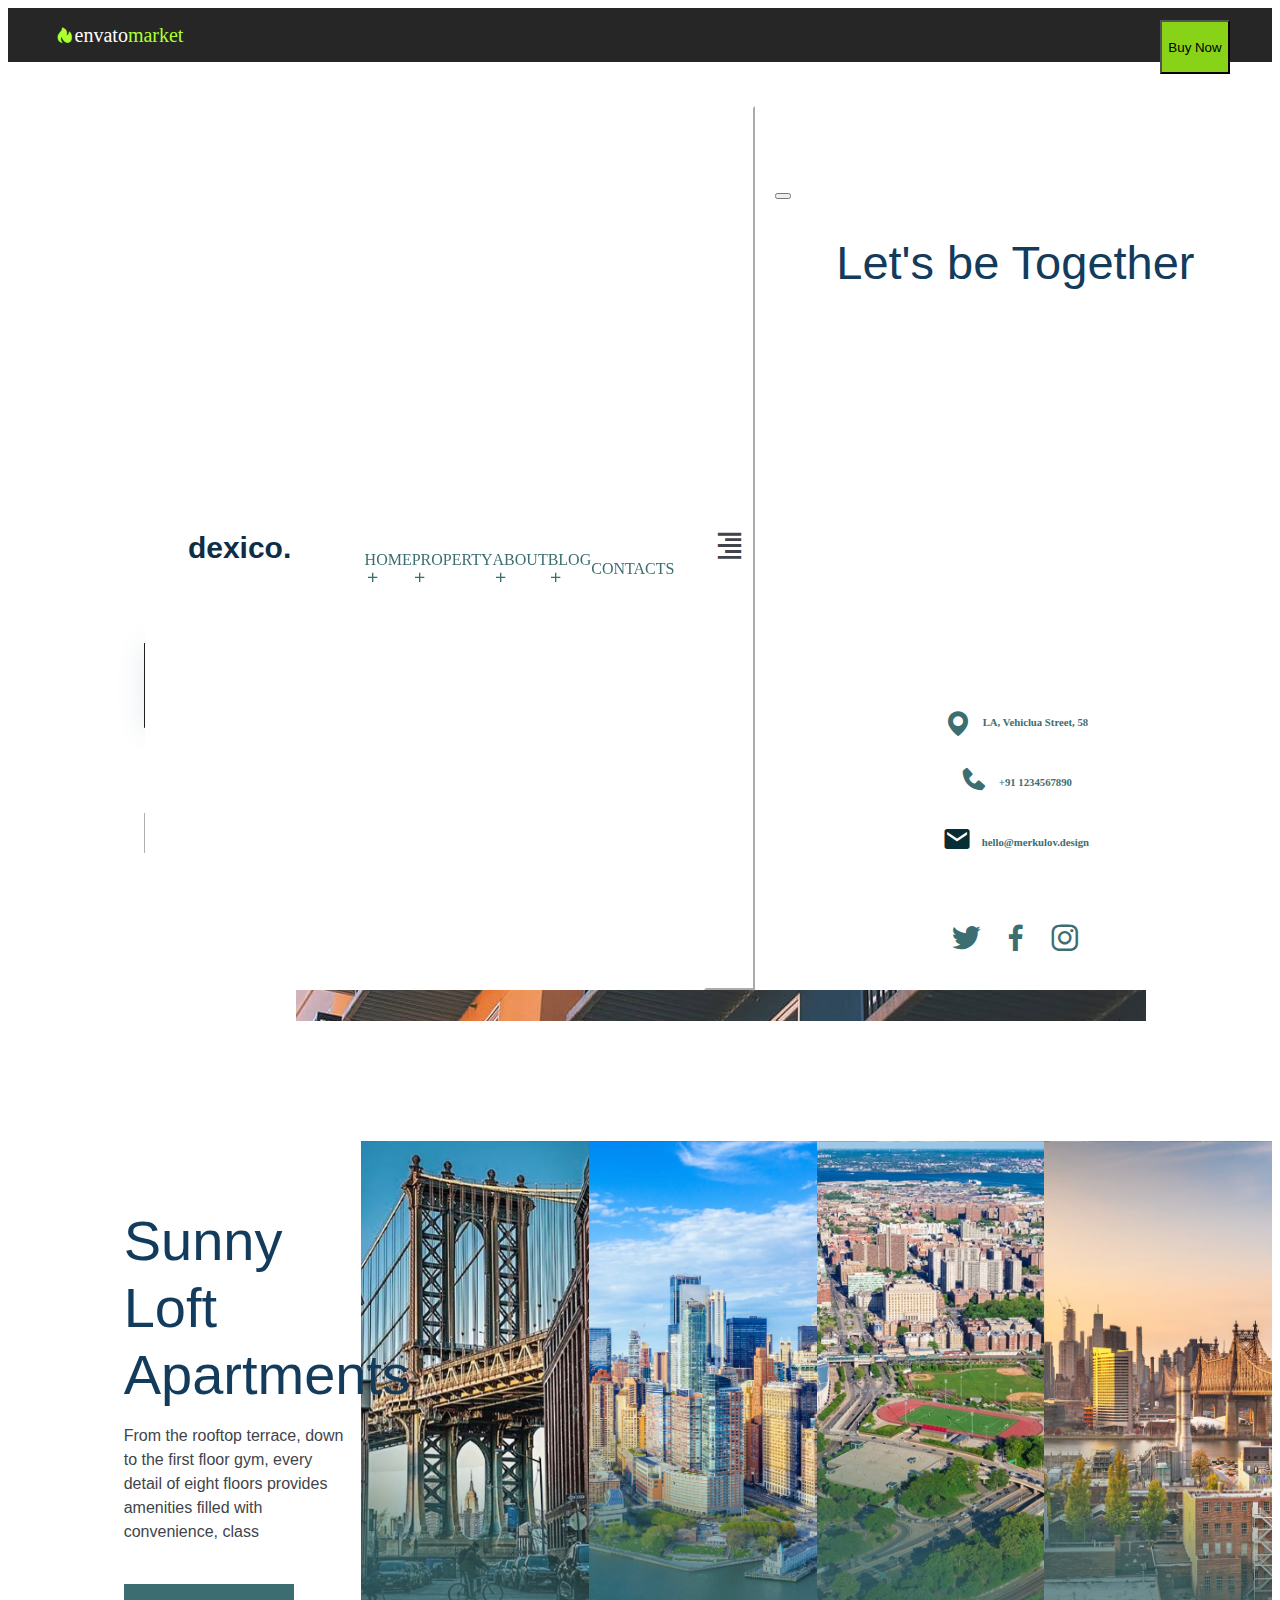
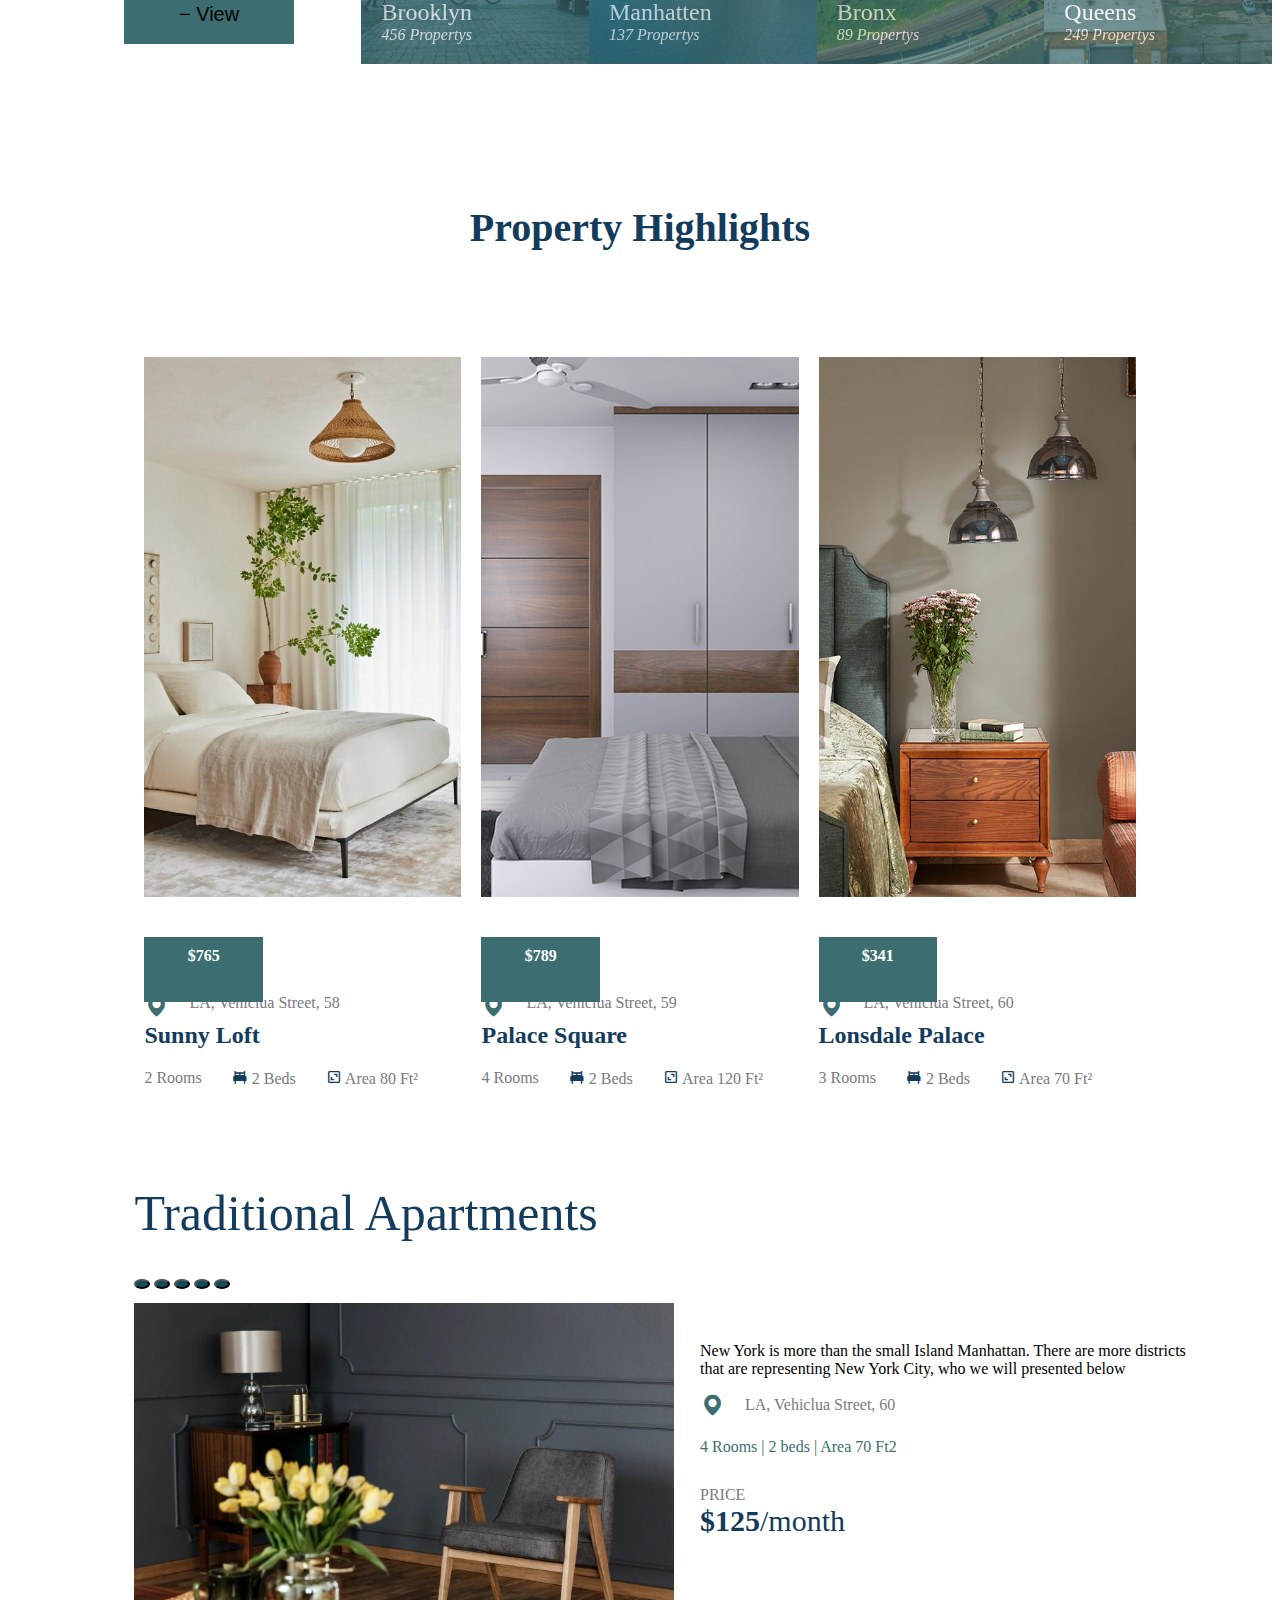
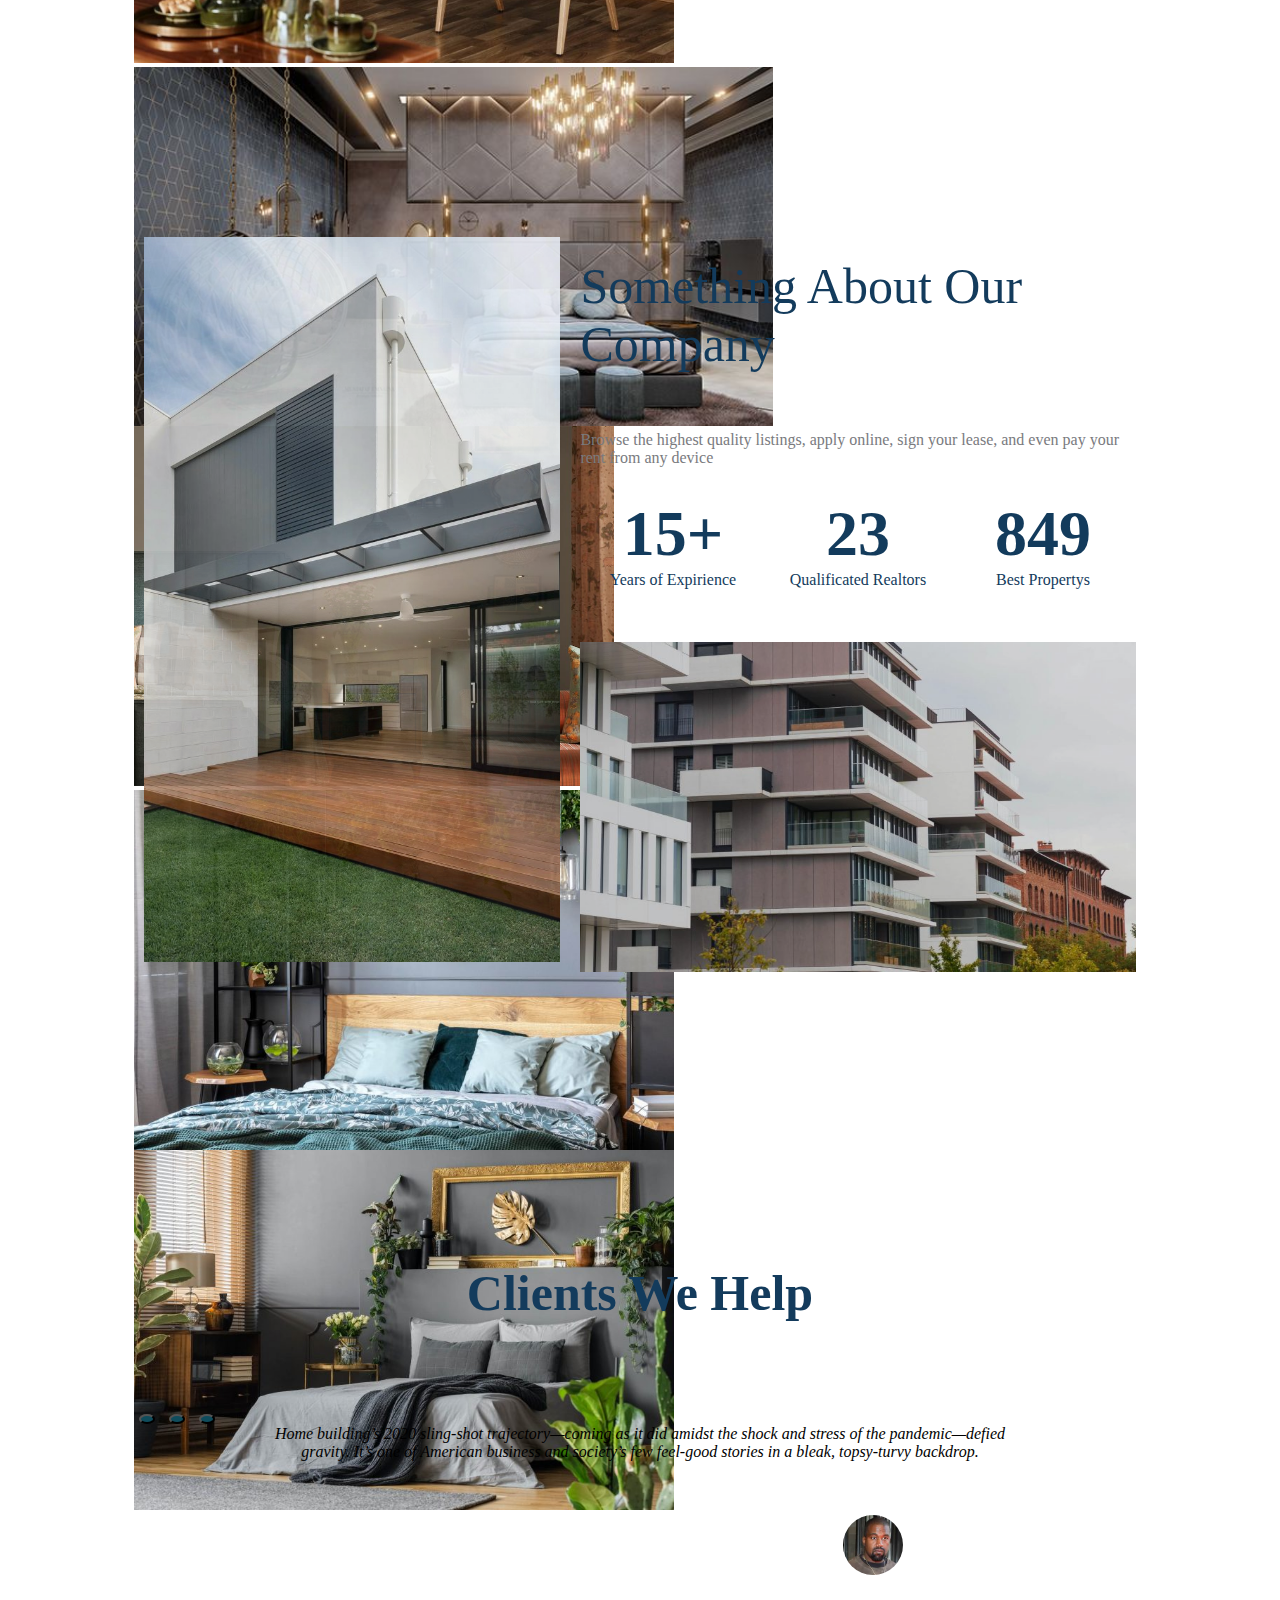
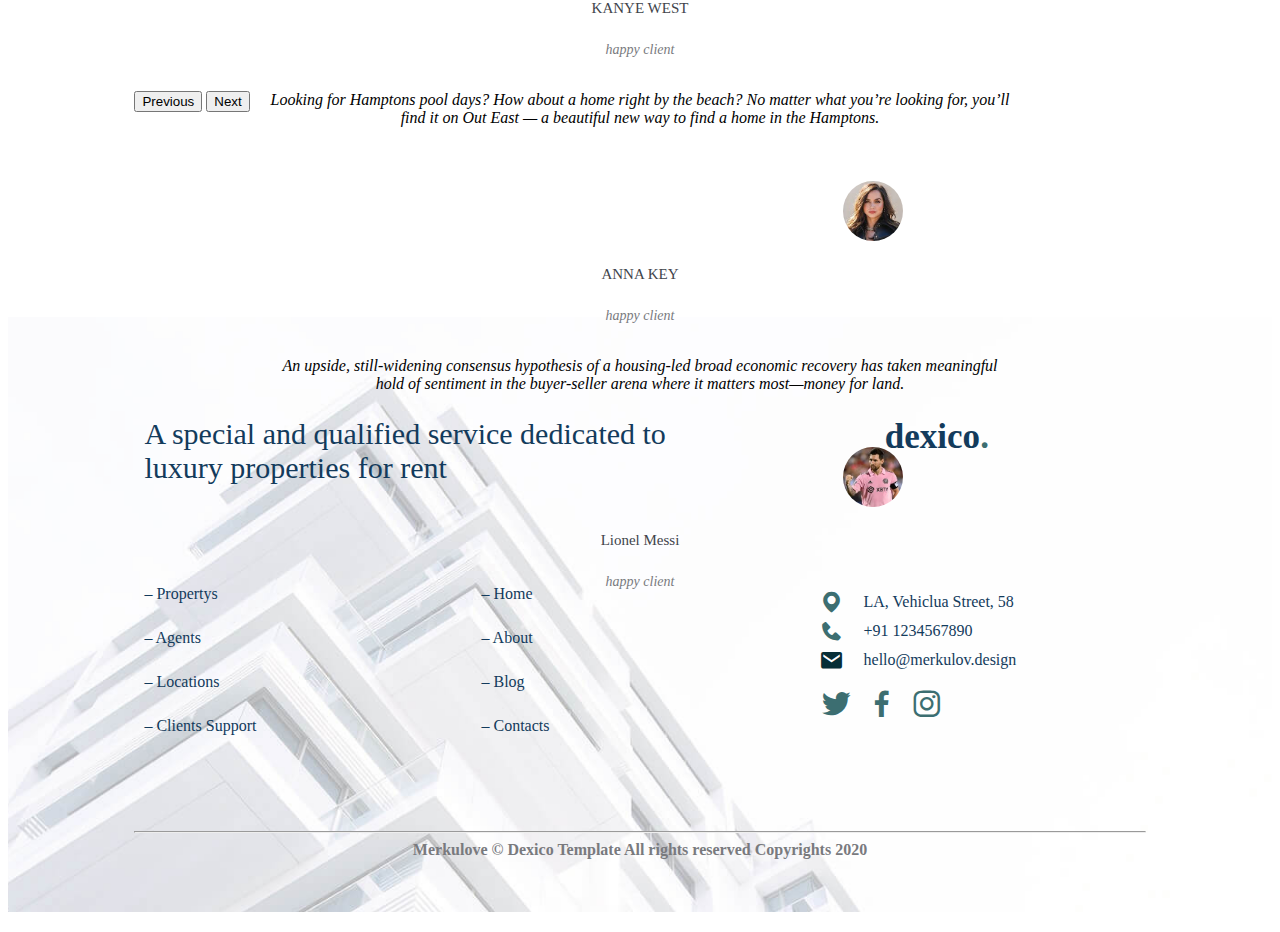
==== commit 5c9f2fe4: "Home-2" ====
--- a/index.html
+++ b/index.html
@@ -27,7 +27,7 @@
         <nav class="navbar bg-body-tertiary" style="width: 80%;">
             <div class="container-nav">
               <div class="LogoName" style="min-width: 190px;min-height: 45px;">
-                <a href="#">dexico.</a>
+                <a href="index.html">dexico.</a>
               </div>
               <div class="NavLinks" style="width: 85%;min-height: 100%;">
                 <ul>
--- a/style.css
+++ b/style.css
@@ -80,7 +80,7 @@
     text-decoration: none;
     font-family: 'Trebuchet MS', 'Lucida Sans Unicode', 'Lucida Grande', 'Lucida Sans', Arial, sans-serif;
     font-size: 30px;
-    color: black;
+    color: #0e2d46;
     font-weight: 800;
 }
 section nav .container-nav .LogoName a:hover{
@@ -2012,14 +2012,14 @@
     height: 376.88px;
     margin-bottom: 180px;
     display: flex;
-    border:1px solid blue;
+    /* border:1px solid blue; */
 }
 
 .Home-2-Element-6 .Div-1{
     width: 455.33px;
     height: 100%;
     position: relative;
-    border:1px solid brown;
+    /* border:1px solid brown; */
 }
 
 .Home-2-Element-6 .Div-1 .PicDiv{
@@ -2099,23 +2099,24 @@
 
 /* Home-2-Element-7 */
 .Home-2-Element-7{
-    border: 1px solid blue;
+    /* border: 1px solid blue; */
     width: 100%;
     height: 697.34px;
     display: flex;
     justify-content: center;
+    margin-bottom: 120px;
 }
 
 .Home-2-Element-7 section{
     width: 1140px;
     height: 100%;
-    border: 1px solid pink;
+    /* border: 1px solid pink; */
     padding: 10px;
 }
 
-.Home-2-Element-7 section{
+/* .Home-2-Element-7 section{
     border: 1px solid blue;
-}
+} */
 
 .Home-2-Element-7 section .Header{
     width: 100%;
@@ -2137,6 +2138,13 @@
     width: 100%;
     height: 450px;
     margin-bottom: 10px;
+}
+
+.Home-2-Element-7 section #carouselExampleDark .carousel-inner div .img-size{
+    width: 100%;
+    height: 450px;
+    object-position: center center;
+    object-fit: cover;
 }
 
 .Home-2-Element-7 section #carouselExampleDark .carousel-indicators{
@@ -2155,6 +2163,73 @@
     margin-right: 10px;
     background-position: center center;
     background-size: cover;
-}
-
-
+    opacity: 1;
+    filter: brightness(75%);
+}
+
+.Home-2-Element-7 section #carouselExampleDark .carousel-indicators button:focus,.Home-2-Element-7 section #carouselExampleDark .carousel-indicators .active{
+    filter: brightness(100%);
+}
+
+/* Home-2-Element-8 */
+.Home-2-Element-8{
+    width: 100%;
+    height: 438.11px;
+    display: flex;
+    justify-content: center
+}
+
+.Home-2-Element-8 section{
+    width: 1140px;
+    height: 438.11px;
+    border-top: 1px solid #979797;
+    padding-top: 60px;
+}
+
+.Home-2-Element-8 section .LogoName{
+    width: 100%;
+    height: 55.52px;
+    margin-bottom: 30px;
+    display: flex;
+    justify-content: center;
+}
+
+.Home-2-Element-8 section .LogoName a{
+    text-decoration: none;
+    font-family: 'Trebuchet MS', 'Lucida Sans Unicode', 'Lucida Grande', 'Lucida Sans', Arial, sans-serif;
+    font-size: 40px;
+    color: #0e2d46;
+    font-weight: 800;
+}
+
+.Home-2-Element-8 section ul{
+    width: 100%;
+    height: 39.59px;
+    display: flex;
+    justify-content: center;
+    text-decoration: none;
+    margin: 0;
+    padding: 0;
+    margin-bottom: 30px;
+}
+
+.Home-2-Element-8 section ul li{
+    min-width: 150px;
+    height: 39.59px;
+    display: flex;
+    justify-content: center;
+    align-items: center;
+}
+
+.Home-2-Element-8 section ul li a{
+    text-decoration: none;
+    color: #0F4C5C;
+    font-size: 16px;
+    text-transform: uppercase;
+}
+
+.Home-2-Element-8 section .LFooter{
+    color: rgb(65,68,75);
+    font-size: 16px;
+}
+
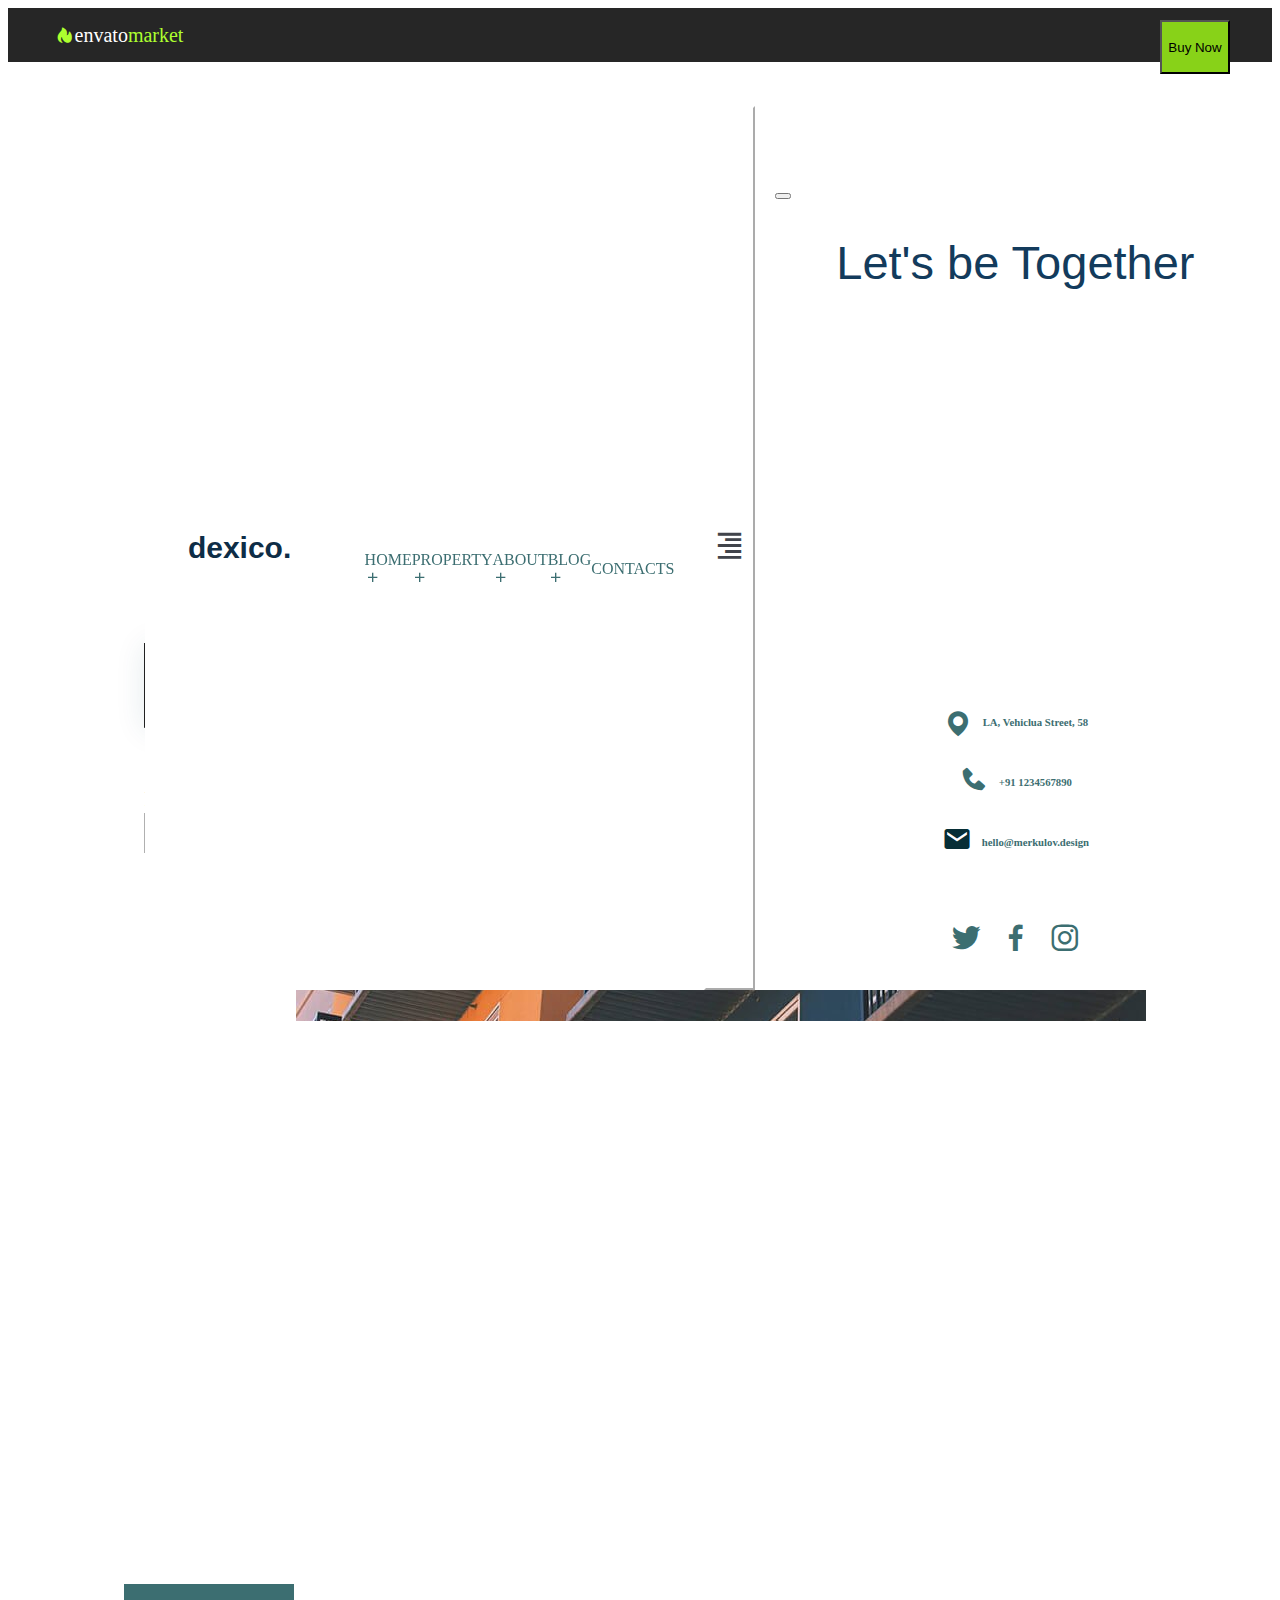
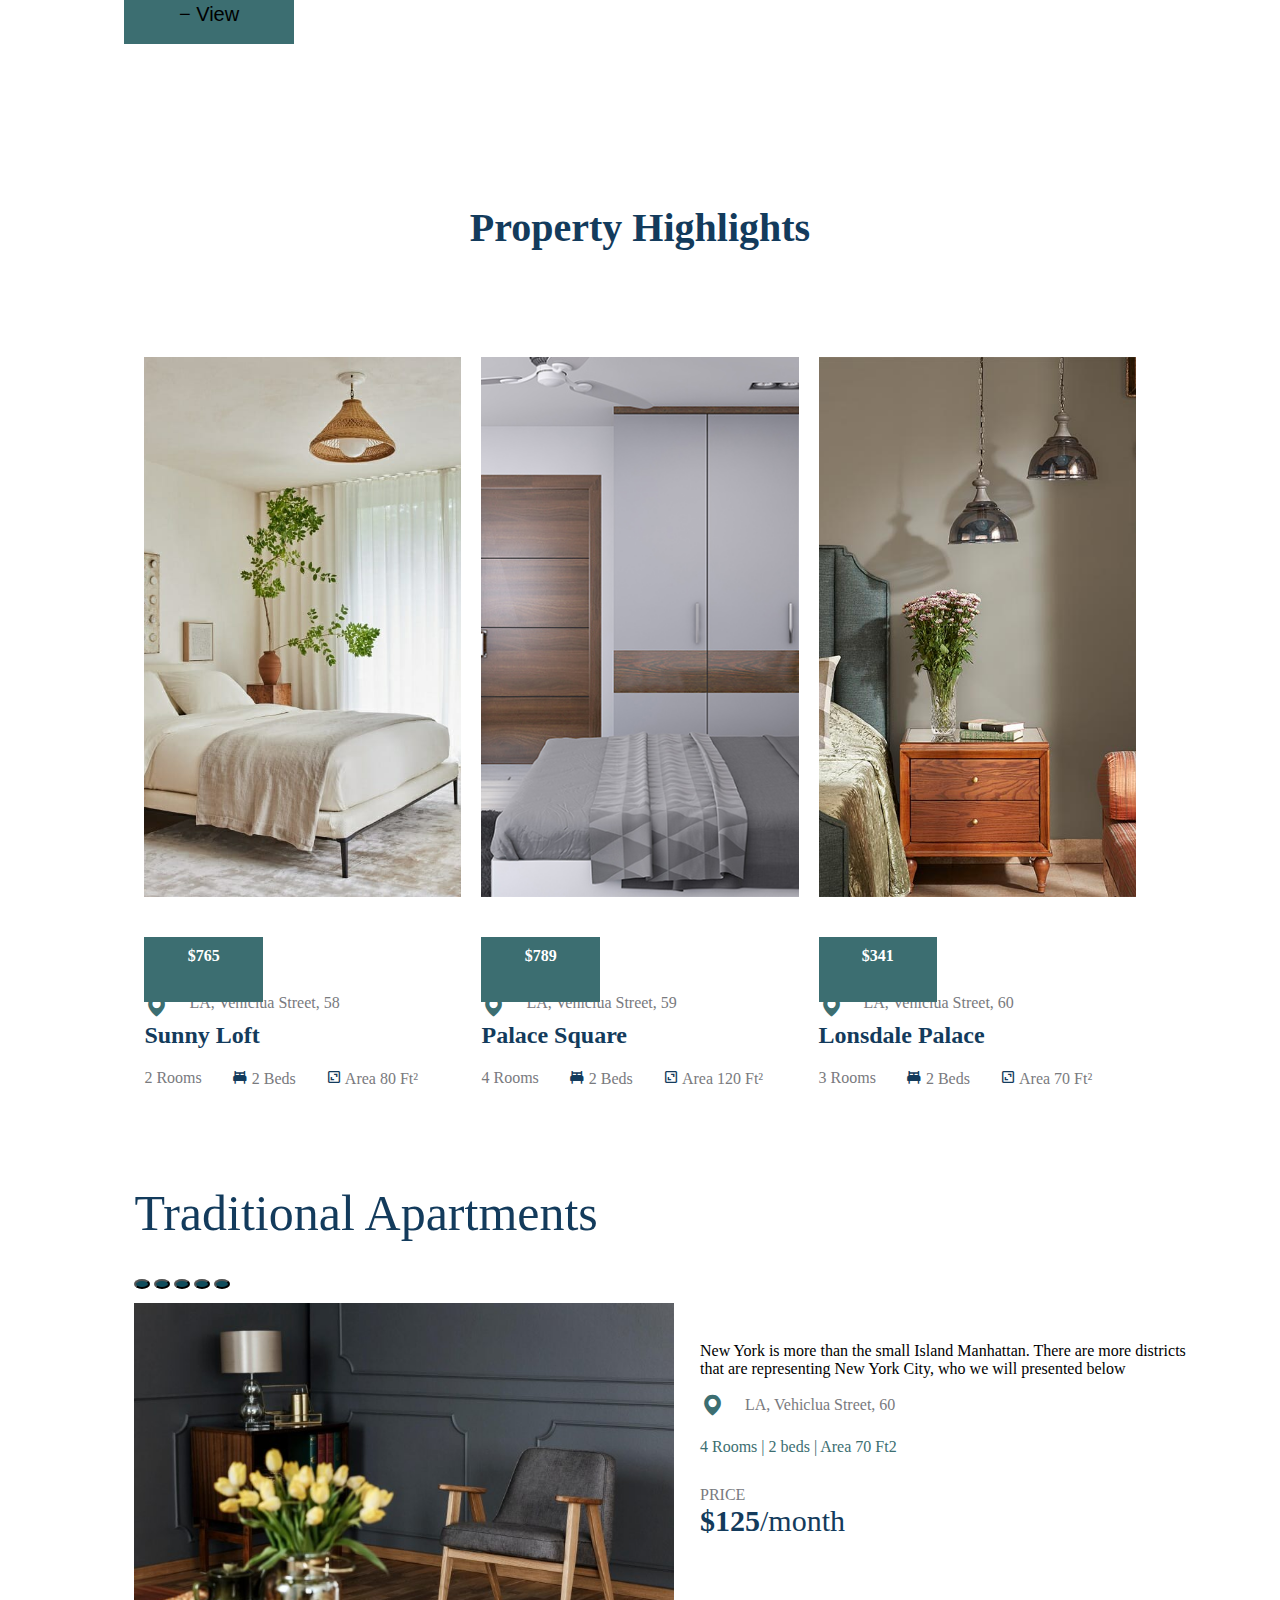
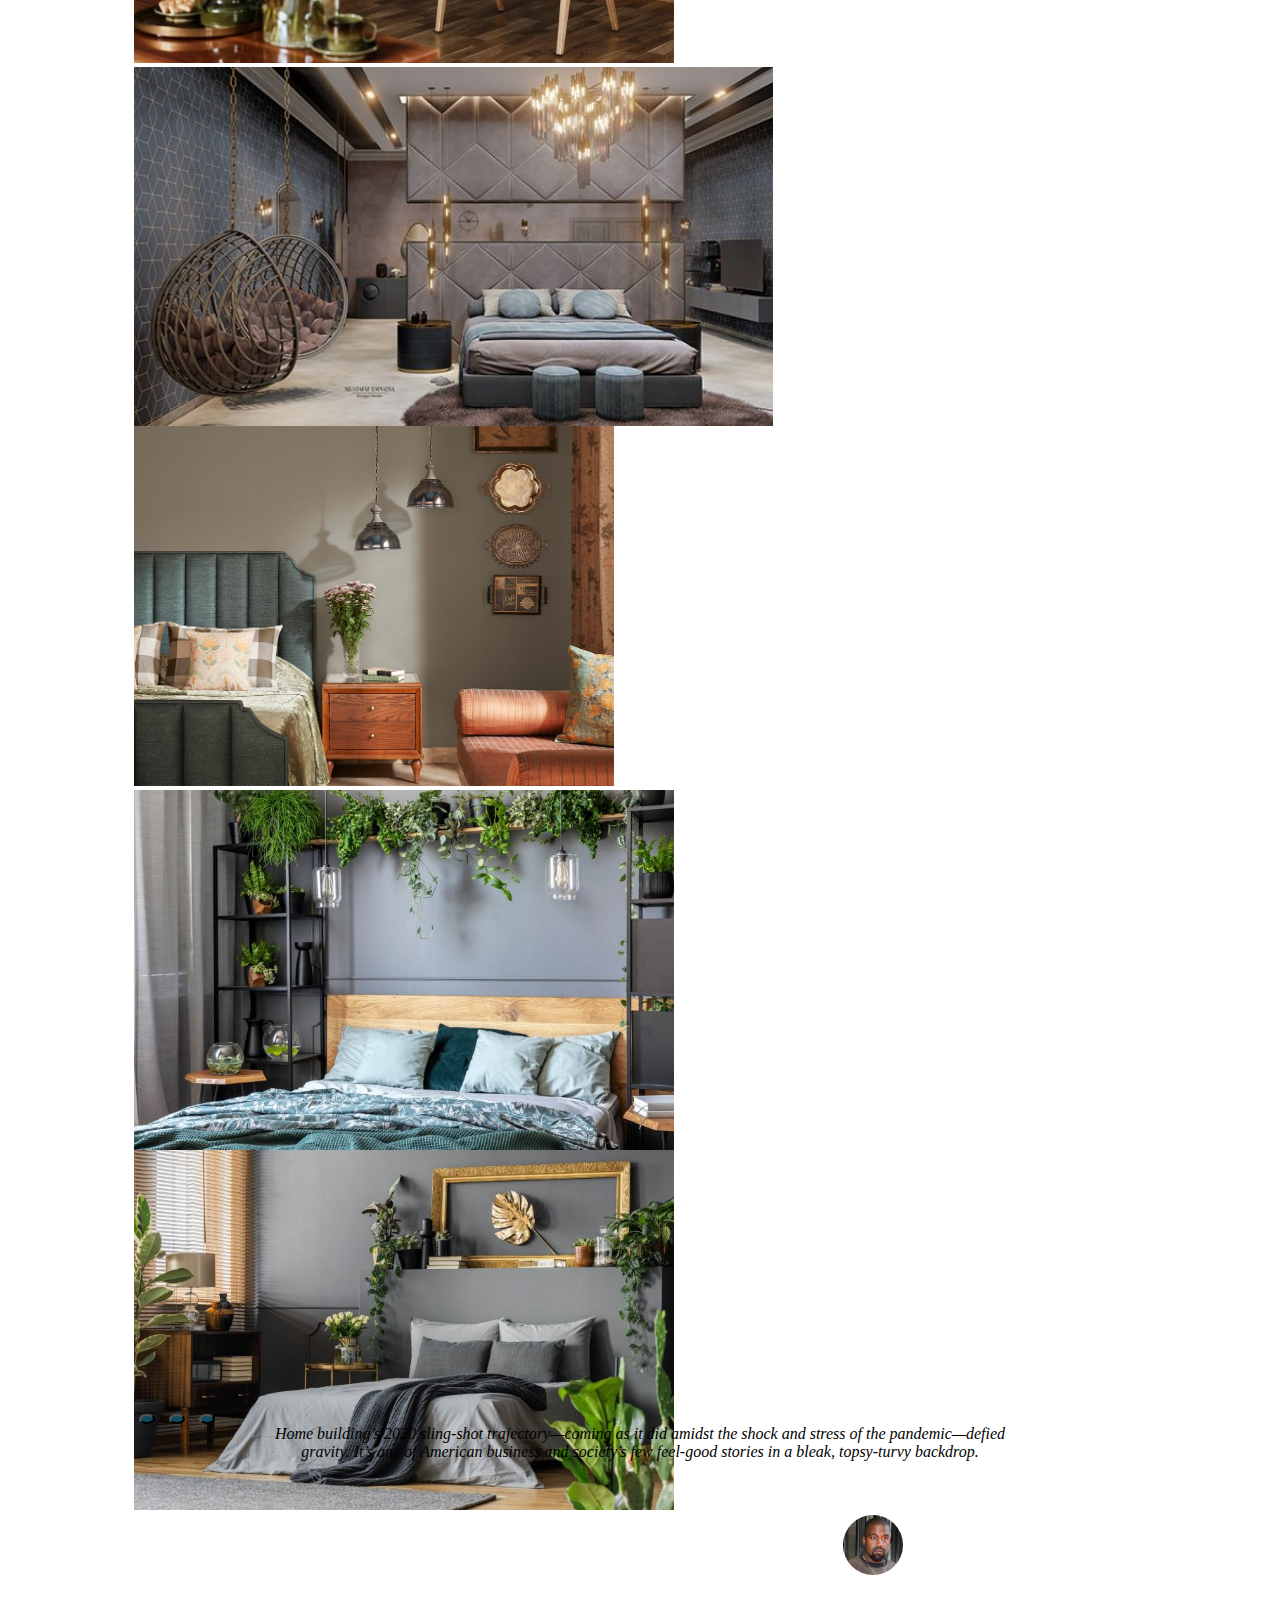
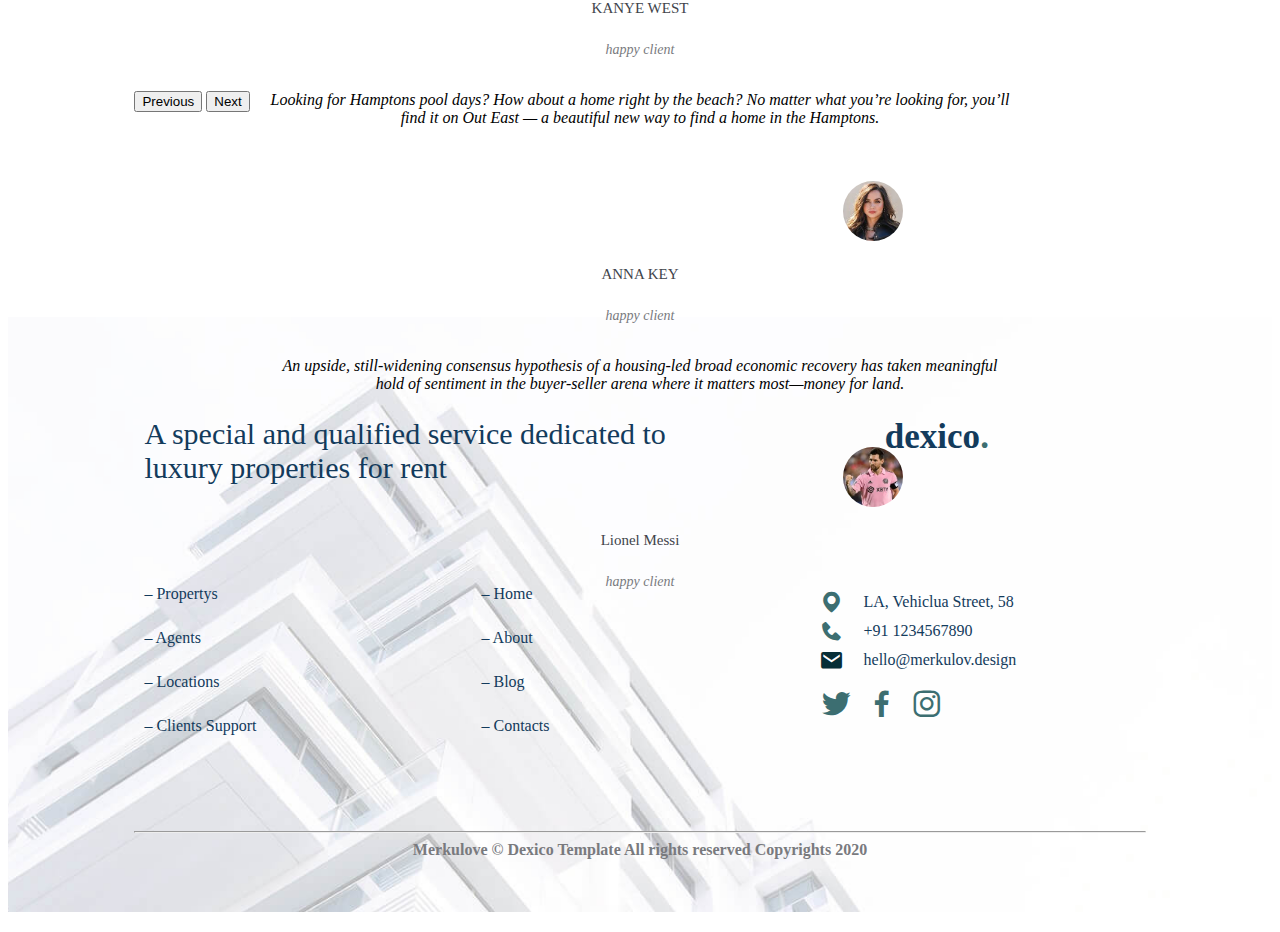
==== commit 200fd8d9: "Index Page Animation" ====
--- a/index.html
+++ b/index.html
@@ -34,17 +34,17 @@
                   <li>home<i class='bx bx-plus'></i>
                     <div class="dropdown-content">
                       <a href="HOME/Home-2.html">Home 2</a>
-                      <a href="#">Home 3</a>
-                      <a href="#">Home 4</a>
+                      <a href="HOME/Home-3.html">Home 3</a>
+                      <a href="HOME/Home-4.html">Home 4</a>
                     </div>
                   </li>
                   <li>property<i class='bx bx-plus'></i>
                     <div class="dropdown-content">
-                      <a href="#">Property List</a>
-                      <a href="#">Property Details</a>
-                      <a href="#">Property Details Full Width</a>
-                      <a href="#">Agents</a> 
-                      <a href="#">Agents Details</a>
+                      <a href="PROPERTY/Property-List.html">Property List</a>
+                      <a href="PROPERTY/Property-Details.html">Property Details</a>
+                      <a href="PROPERTY/Property-Width-Full-Details.html">Property Details Full Width</a>
+                      <a href="PROPERTY/Agents.html">Agents</a> 
+                      <a href="PROPERTY/Agent-Details.html">Agents Details</a>
                     </div>
                   </li>
                   <li>about<i class='bx bx-plus'></i>
@@ -96,7 +96,7 @@
       <section style="margin-bottom: 120px;">
         <div class="Content">
           <div class="TransitionElements">
-            <div class="ApartmentText"><p>Apartments</p><p>For Life</p></div>
+            <div class="ApartmentText" id="ani"><p>Apartments</p><p>For Life</p></div>
             <div class="ApartmentTextContent">
               <p>In the heart of Brooklyn, in a vibrant neighborhood just east of Prospect Park,</p>
               <p>stands an eight-story, full-service, strikingly beautiful apartment building</p>
@@ -420,6 +420,51 @@
   }, function(){
     console.log("Confirm");
 });   
+ 
+// Translate
+Trans = document.querySelector('.SecondSegment');
+Trans1 = document.querySelector('.FifthSegmnet');
+Trans2 = document.querySelector('.SixthSegment');
+window.onscroll = () => {
+  let top = window.scrollY;
+  let offset = Trans.offsetTop - 550;
+  // console.log(
+  //   'top:', top,
+  //   'offset:', offset
+  // );
+  if(top>=offset){
+    Trans.childNodes[3].childNodes[1].childNodes[0].classList.add('active');
+    Trans.childNodes[3].childNodes[3].classList.add('active');
+    Trans.childNodes[5].classList.add('active');
+    Trans.childNodes[7].classList.add('active');
+    Trans.childNodes[9].classList.add('active')
+    Trans.childNodes[11].classList.add('active')
+    console.log(Trans.childNodes[5]);
+  }
+
+  offset = Trans1.offsetTop - 350;
+  // console.log(
+  //   'top:', top,
+  //   'offset:', offset
+  // );
+  if(top>=offset){
+    console.log(Trans1.childNodes[1].childNodes[3].childNodes[7].classList.add('active'));
+    Trans1.childNodes[1].childNodes[1].classList.add('active');
+    Trans1.childNodes[1].childNodes[3].childNodes[1].classList.add('active');
+    Trans1.childNodes[1].childNodes[3].childNodes[3].classList.add('active');
+    Trans1.childNodes[1].childNodes[3].childNodes[5].classList.add('active');
+    Trans1.childNodes[1].childNodes[3].childNodes[7].classList.add('active');
+  }
+
+  offset = Trans2.offsetTop - 450;
+  // console.log(
+  //   'top:', top,
+  //   'offset:', offset
+  // );
+  if(top>=offset){
+    Trans2.childNodes[1].childNodes[1].classList.add('active') 
+   }
+}
 
       //Perpective
       (function() {
--- a/style.css
+++ b/style.css
@@ -192,6 +192,18 @@
 .MainPage section .Content .TransitionElements .ApartmentText p{
     max-height: 80px;
     margin-bottom: 0;
+    scale:1;
+    animation: SCALE 2s ease-in-out alternate;
+} 
+
+@keyframes SCALE {
+    0%{
+        scale: 0;
+    }
+    100%{
+        scale: 1;
+    }
+    
 }
 
 .MainPage section .Content .TransitionElements .ApartmentTextContent{
@@ -203,6 +215,7 @@
 
 .MainPage section .Content .TransitionElements .ApartmentTextContent p{
     margin-bottom: 0;
+    animation: SCALE 2s ease-in-out alternate;
 }
 
 .MainPage section .Content .Search{
@@ -306,6 +319,9 @@
     font-weight: 545;
     font-family: "Gothic A1", Sans-serif;
     line-height: 1.2em;
+    opacity: 0;
+    transform: translateX(-150%);
+    transition: 2s;
 }
 
 .SecondSegment .Text .TextBody{
@@ -317,7 +333,29 @@
     font-size: 16px;
     font-weight: 400;
     line-height: 1.5em;
-}
+    opacity: 0;
+    transition: 3s;
+    transform: translateX(-150%);
+}
+
+/* Scroll Animation */
+.SecondSegment .Text .Heading .active{
+    opacity: 1;
+    transform: translateX(0)
+}
+
+.SecondSegment .Text .TextBody.active{
+    opacity: 1;
+    transform: translateX(0)
+}
+
+.SecondSegment .HoverBackground-1.active,
+.SecondSegment .HoverBackground-2.active,
+.SecondSegment .HoverBackground-3.active,
+.SecondSegment .HoverBackground-4.active{
+    opacity: 1;
+}
+/* End  */
 
 .SecondSegment .Text .ViewButton{
     width: 170.66px;
@@ -350,7 +388,8 @@
     background-image:url(Brooklyn.png) ;
     background-position: center center;
     background-size: cover;
-    opacity: 1;
+    opacity: 0;
+    transition:1s;
 }
 
 .SecondSegment .HoverBackground-1 .Pics{
@@ -375,7 +414,8 @@
     background-image:url(Manhatten.jpg) ;
     background-position: center center;
     background-size: cover;
-    opacity: 1;
+    opacity: 0;
+    transition:1s;
 }
 
 .SecondSegment .HoverBackground-2 .Pics{
@@ -399,7 +439,8 @@
     background-image:url(Bronx.jpg) ;
     background-position: center center;
     background-size: cover;
-    opacity: 1;
+    opacity: 0;
+    transition:1s;
 }
 
 .SecondSegment .HoverBackground-3 .Pics{
@@ -423,7 +464,8 @@
     background-image:url(Queens.jpg) ;
     background-position: center center;
     background-size: cover;
-    opacity: 1;
+    opacity: 0;
+    transition:1s;
 }
 
 .SecondSegment .HoverBackground-4 .Pics{
@@ -596,6 +638,7 @@
     min-height: 410.33px;
     display: flex;
 }
+
 .ForthSegmnet section .SSContent .SlideShow{
     width: 50%;
     height: auto;
@@ -668,9 +711,15 @@
     height: 745px;
     padding: 10px;
     perspective: 1200px;
+    opacity: 0;
+    transition: 1s;
     /* --rotateX: -4.66361deg;
     --rotateY: 1.55198deg;
     transform: rotateX(var(--rotateX))rotateY(var(--rotateY)); */
+}
+
+.FifthSegmnet section #FirstPic.active{
+    opacity: 1;
 }
 
 .FifthSegmnet section #FirstPic img{
@@ -705,12 +754,28 @@
     color: #133b5c;
     font-size: 50px;
     font-weight: 500;
+    transition: 1s;
+    opacity: 0;
+    transform: translateY(-50%);
+}
+
+.FifthSegmnet section .Content-1 .Title.active{
+    opacity: 1;
+    transform: translateY(0);
 }
 
 .FifthSegmnet section .Content-1 .Text{
     margin-top: 50px;
     color: #797a7e;
     margin-bottom: 30px;
+    transition: 1s;
+    opacity: 0;
+    transform: translateY(-30%);
+}
+
+.FifthSegmnet section .Content-1 .Text.active{
+    opacity: 1;
+    transform: translateY(0);
 }
 
 .FifthSegmnet section .Content-1 .Data{
@@ -718,6 +783,14 @@
     min-height: 124.28px;
     margin-bottom: 20px;
     display: flex;
+    transition: 1s;
+    opacity: 0;
+    transform: translateY(-50%);
+}
+
+.FifthSegmnet section .Content-1 .Data.active{
+    opacity: 1;
+    transform: translateY(0);
 }
 
 .FifthSegmnet section .Content-1 .Data .Data-1{
@@ -742,7 +815,14 @@
     width: 100%;
     height: 330px;
     filter: brightness(85%);
+    opacity: 0;
+    transform: translateY(30%);
     transition: 1s;
+}
+
+.FifthSegmnet section .Content-1 img.active{
+    transform: translateY(0);
+    opacity: 1;
 }
 
 .FifthSegmnet section .Content-1 img:hover{
@@ -773,6 +853,14 @@
     text-align: center;
     padding-top: 20px;
     padding-bottom: 30px;
+    opacity: 0;
+    transform: translateY(-30%);
+    transition: 1s;
+}
+
+.SixthSegment section .ClientTitle.active{
+    transform: translateY(0);
+    opacity: 1;
 }
 
 .SixthSegment section .CustomerSlideShow{
@@ -2228,8 +2316,1623 @@
     text-transform: uppercase;
 }
 
+.Home-2-Element-8 section ul li a:hover{
+    color: #3C6E71;
+}
+
 .Home-2-Element-8 section .LFooter{
     color: rgb(65,68,75);
     font-size: 16px;
 }
 
+/* Home-3-Element-1 */
+.Home-3-Element-1{
+    width: 100%;
+    height: 2991.03px;
+    display: flex;
+    /* border: 1px solid black; */
+}
+
+/* .Home-3-Element-1 div{
+    border: 1px solid blue;
+} */
+
+
+.Home-3-Element-1 .Sidebar{
+    width: 350px;
+    height: 100%;
+    padding-top: 80px;
+    border-right: 0.7px solid #0e2d46;
+}
+
+.Home-3-Element-1 .Sidebar .LogoName{
+    width: 100%;
+    height: 64px;
+    display: flex;
+    justify-content: center;
+}
+
+.Home-3-Element-1 .Sidebar .LogoName a{
+    text-decoration: none;
+    font-family: 'Trebuchet MS', 'Lucida Sans Unicode', 'Lucida Grande', 'Lucida Sans', Arial, sans-serif;
+    font-size: 30px;
+    color: #0e2d46;
+    font-weight: 800;
+
+}
+
+.Home-3-Element-1 .Sidebar .Tabs{
+    width: 100%;
+    height: auto;
+    margin: 0;
+    margin-bottom: 40px;
+    text-decoration: none;
+    padding: 0;
+    position: relative;
+    
+}
+
+.Home-3-Element-1 .Sidebar .Tabs li{
+    position: relative;
+    width: 100%;
+    height: 50px;
+    padding-top: 15px;
+    padding-bottom: 15px;
+    display: inline-block;
+}
+
+.Home-3-Element-1 .Sidebar .Tabs li a i{
+    margin-left: 5px;
+}
+
+.Home-3-Element-1 .Sidebar .Tabs li .collapsible-content{
+    position: relative;
+    height: 50px;
+    width: 100%;
+    min-width: 60px;
+}
+
+.Home-3-Element-1 .Sidebar .Tabs li a{
+    width: 100%;
+    height: 50px;
+    display: flex;
+    justify-content: center;
+    align-items: center;
+    text-decoration: none;
+    transition: all 0.4s ease;
+    text-align: center;
+}
+  
+.Home-3-Element-1 .Sidebar .Tabs li .collapsible-content a{
+    width: 100%;
+    height: 50px;
+    display: flex;
+    justify-content: center;
+    align-items: center;
+    text-decoration: none;
+    transition: all 0.4s ease;
+    text-align: center;
+}
+
+.Home-3-Element-1 .Sidebar .Tabs li .collapsible-content a{ 
+    background-color: #fff;
+}
+  
+.Home-3-Element-1 .Sidebar .Tabs li a:hover,
+.Home-3-Element-1 .Sidebar .Tabs li .collapsible-content a:hover{
+    color: #3c6e71;
+}
+
+.Home-3-Element-1 .Sidebar .Tabs li a,
+.Home-3-Element-1 .Sidebar .Tabs li .collapsible-content a{
+    color: rgb(65,68,75);
+    font-family: "Gothic A1", Sans-serif;
+    font-size: 16px;
+    font-weight: 400;
+    white-space: nowrap;
+}
+
+.Home-3-Element-1 .Sidebar .Tabs li .collapsible-content {
+    display: none;
+}
+  
+.Home-3-Element-1 .FullSide{
+    width: 100%;
+    height: 100%;
+    padding-left: 40px;
+    padding-top: 80px;
+    padding-bottom: 60px;
+}
+
+.Home-3-Element-1 .FullSide .Header{
+    width: 100%;
+    height: 192px;
+    color: rgb(19,59,92);
+    font-size: 80px;
+    font-weight: 700;
+    line-height: 96px;
+    padding-left: 10px;
+}
+
+.Home-3-Element-1 .FullSide .SubHeader{
+    width: 100%;
+    height: 48px;
+    color: rgb(65,68,75);
+    font-size: 16px;
+    padding-left: 10px;
+    margin-bottom: 30px;
+}
+
+.Home-3-Element-1 .FullSide .PButton{
+    width: 100%;
+    min-height: 60px;
+    padding-left: 10px;
+    margin-bottom: 100px;
+}
+
+.Home-3-Element-1 .FullSide .PButton .btn{
+    min-width: 186.23px;
+    height: 60px;
+    border-radius: 0;
+    font-size: 20px;
+    background-color: #3C6E71;
+    border: none;
+    transition: 0.3s ease-in-out;
+}
+
+.Home-3-Element-1 .FullSide .PButton .btn:hover{
+    transform: scale(0.9);
+    background-color: #0F4C5C;
+}
+
+.Home-3-Element-1 .FullSide .Box{
+    width: 100%;
+    height: 641.28px;
+    margin-bottom: 40px;
+    display: flex;
+}
+
+/* Apartment Box  */
+/* .ThirdSegment section .Properties{
+    width: auto;
+    height: 747.16px;
+    
+} */
+
+.Home-3-Element-1 .FullSide .Box .Property{
+    width: 363.6px;
+    height: 641.28px;
+    padding: 10px 10px 10px 10px;
+    position: relative;
+}
+
+.Home-3-Element-1 .FullSide .Box .Property .PropertyContainer{
+    width: auto;
+    height: calc(559.969px - 105.88px);
+    padding-bottom: 20px;
+    /* background: transparent; */
+}
+
+.Home-3-Element-1 .FullSide .Box .Property .PropertyContainer .PropertyImage{
+    background-position: center center;
+    background-size: cover;
+    height: calc(539.969px - 105.88px);
+    transition: 0.8s;
+}
+
+/* .Home-3-Element-1 .FullSide .Box .Property .PropertyContainer .PropertyImage:hover{
+    transform: scale(1.11);
+} */
+
+.Home-3-Element-1 .FullSide .Box .Property .Price{
+    position:absolute;
+    width: 78.55px;
+    height: 45.59px;
+    background-color: #3c6e71;
+    z-index: 2;
+    color: white;
+    padding: 10px 20px 10px 20px;
+    text-align: center;
+    font-weight: 600;
+    margin-bottom: 10px;
+}
+
+.Home-3-Element-1 .FullSide .Box .Property .AddressLinks{
+    position: absolute;
+    width: 340.94px;
+    height: 30px;
+    bottom: 90px;   
+}
+
+.Home-3-Element-1 .FullSide .Box .Property .AddressLinks a{
+    text-decoration: none;
+    color: #797a7e;
+    font-size: 16px;
+    display: flex;
+}
+
+.Home-3-Element-1 .FullSide .Box .Property .PropertyName{
+    position: absolute;
+    text-decoration: none;
+    color: #133b5c;
+    bottom: 45px;
+}
+
+.Home-3-Element-1 .FullSide .Box .Property .PropertyFooter{
+    position: absolute;
+    width: 340.94px;
+    height: 20px;
+    bottom: 25px;
+}
+
+.Home-3-Element-1 .FullSide .Box .Property .PropertyFooter ul{
+    list-style-type: none;
+    display: flex ;
+    padding: 0;
+    margin: 0;
+    color: #797a7e;
+}
+
+.Home-3-Element-1 .FullSide .Box .Property .PropertyFooter ul li{
+    margin-right: 30px;
+}
+
+.Home-3-Element-1 .FullSide .Box .Property .PropertyFooter ul li i{
+    color: #133B5C;
+}
+
+.Home-3-Element-1 .FullSide .LogoName{
+    width: 100%;
+    height: 64px;
+    display: flex;
+    margin-top: 170px;
+    margin-bottom: 40px;
+}
+
+.Home-3-Element-1 .FullSide .LogoName a{
+    text-decoration: none;
+    font-family: 'Trebuchet MS', 'Lucida Sans Unicode', 'Lucida Grande', 'Lucida Sans', Arial, sans-serif;
+    font-size: 45px;
+    color: #0e2d46;
+    font-weight: 800;
+
+}
+
+/* Property-List-Element-1 */
+.Property-List-Element-1{
+    width: 1366px;
+    /* height: 2560px; */
+    height: 100%;
+    padding-left: 100px;
+    display: flex;
+}
+
+.Property-List-Element-1 .Box-1{
+    width: 843.98px;
+    height: 100%;
+}
+
+.Property-List-Element-1 .Box-1 .LinkPath{
+    width: 100%;
+    height: 24px;
+    margin-bottom: 40px;
+    font-size: 13px;
+}
+
+.Property-List-Element-1 .Box-1 .LinkPath a{
+    color: #3C6E71;
+    text-decoration: none;
+}
+
+.Property-List-Element-1 .Box-1 .SearchInfo{
+    position: relative;
+    width: 100%;
+    height: 400.55px;
+    padding: 40px;
+    margin-bottom: 40px;
+    color: rgb(19,59,92);
+    box-shadow: 0px 0px 15px 0px rgba(60.00000000000002, 110.00000000000006, 113.00000000000006, 0.23);
+}
+
+.Property-List-Element-1 .Box-1 .SearchInfo .P-Element-1{
+    width: 100%;
+    height: 24.766px;
+    margin: 0;
+    padding: 0;
+    display: flex;
+    justify-content: flex-start;
+    margin-bottom: 25px;
+    list-style-type: none;
+}
+
+.Property-List-Element-1 .Box-1 .SearchInfo .P-Element-1 li{
+    width: 195.98px;
+    height: 24.766px;
+    padding-left: 10px;
+    padding-right: 10px;
+}
+
+.Property-List-Element-1 .Box-1 .SearchInfo .P-Element-2{
+    width: 100%;
+    height: 80.38px;
+    display: flex;
+    justify-content: flex-start;
+    margin-bottom: 25px;
+}
+
+.Property-List-Element-1 .Box-1 .SearchInfo .Box{
+    height: 80.38px;
+    padding-left: 10px;
+    padding-right: 10px;
+}
+
+.Property-List-Element-1 .Box-1 .SearchInfo .Box label{
+    color: #41444b;
+    font-family: "Roboto", Sans-serif;
+    font-size: 16px;
+    font-weight: 400;
+    font-style: italic;
+    line-height: 1.5em;
+    height: 24px;
+}
+
+.Property-List-Element-1 .Box-1 .SearchInfo .P-Element-2 .Box .form-control{
+    color: #797a7e;
+    border: 2px solid #a6a7ad;
+    font-style: italic;
+    height: 56.39px;
+    padding: 15px 20px 15px 20px;
+    border-radius: 0;
+}
+
+.Property-List-Element-1 .Box-1 .SearchInfo .P-Element-2 .Box input[type=search]:focus{
+    border:2.5px solid #797a7e;
+    box-shadow: none;
+    color: #0f4c5c;
+}
+
+.Property-List-Element-1 .Box-1 .SearchInfo .P-Element-2 .Box input[type=number]:focus{
+    border:2.5px solid #797a7e;
+    box-shadow: none;
+    color: #0f4c5c;
+}
+
+.Property-List-Element-1 .Box-1 .SearchInfo .P-Element-2 .Box input[type=number]:focus::-webkit-inner-spin-button {
+    width: 5px;
+    height: 30px;
+}
+
+.Property-List-Element-1 .Box-1 .SearchInfo .P-Element-2 .Box input[type=number]:hover::-webkit-inner-spin-button {  
+    width: 5px;
+    height: 30px;
+}
+
+.Property-List-Element-1 .Box-1 .SearchInfo .btn{
+    width: 152.86px;
+    height: 60px;
+    color: white;
+    background-color: #3c6e71;
+    border-radius: 0;
+    border-color: #3c6e71;
+    font-size: 20px;
+    margin-left: 20px;
+    float: right;
+    /* margin-top: 20px; */
+}
+
+.Property-List-Element-1 .Box-1 .SearchInfo .btn:hover{
+    border-color: #0f4c5c;
+    border-style: solid;
+    border-width: 2px;
+}
+
+.Property-List-Element-1 .Box-1 .D-Box{
+    width: 100%;
+    height: 287.98px;
+    margin-bottom: 20px;
+    display: flex;
+}
+
+.Property-List-Element-1 .Box-1 .D-Box .Pic{
+    width: 421.98px;
+    height: 100%;
+    padding: 10px;
+}
+
+.Property-List-Element-1 .Box-1 .D-Box .Pic .Img{
+    width: 100%;
+    height: 100%;
+    background-position: center center;
+    background-size: cover;
+    transition: 1s;
+}
+
+.Property-List-Element-1 .Box-1 .D-Box .Pic .Img:hover{
+    transform: scale(1.09);
+}
+
+.Property-List-Element-1 .Box-1 .D-Box .PicInfo{
+    width: calc(100% - 421.98px);
+    height: 100%;
+    padding: 40px 10px 40px 10px;
+}
+
+.Property-List-Element-1 .Box-1 .D-Box .PicInfo .Date{
+    width: 100%;
+    height: 16.8px;
+    margin-bottom: 10px;
+    font-style: italic;
+    font-weight: 400;
+    font-size: 14px;
+    color: #797a7e;
+}
+
+.Property-List-Element-1 .Box-1 .D-Box .PicInfo .Location{
+    width: 100%;
+    height: 32px;
+    margin-bottom: 15px;
+}
+
+.Property-List-Element-1 .Box-1 .D-Box .PicInfo .PlaceName{
+    width: 100%;
+    height: 33.59px;
+    margin-bottom: 20px;
+    font-size: 28px;
+    font-weight: 500;
+    color: rgb(19,59,92);
+}
+
+.Property-List-Element-1 .Box-1 .D-Box .PicInfo .PropertyFooter{
+    /* position: absolute; */
+    width: 100%;
+    height: 20px;
+    margin-bottom: 16px;
+}
+
+.Property-List-Element-1 .Box-1 .D-Box .PicInfo .PropertyFooter ul{
+    list-style-type: none;
+    display: flex ;
+    padding: 0;
+    margin: 0;
+    color: #797a7e;
+}
+
+.Property-List-Element-1 .Box-1 .D-Box .PicInfo .PropertyFooter ul li{
+margin-right: 30px;
+}
+
+.Property-List-Element-1 .Box-1 .D-Box .PicInfo .PropertyFooter ul li i{
+    color: #133B5C;
+}
+
+.Property-List-Element-1 .Box-1 .D-Box .PicInfo .Price{
+    width: 100%;
+    height: 33.59px;
+    color: rgb(19,59,92);
+    font-size: 28px;
+    font-weight: 500;
+}
+
+.Property-List-Element-1 .Box-2{
+    width: calc(100% - 843.98px);
+    height: 490px;
+    padding: 30px;
+    position: relative;
+}
+
+/* Property-Details-Element-1 */
+.Property-Details-Element-1{
+    width: 100%;
+    height: 465.22px;
+    margin-bottom: 50px;
+    display: flex;
+}
+
+.Property-Details-Element-1 .Box{
+    width: 683px;
+    height: 100%;
+    padding: 5px;
+}
+
+.Property-Details-Element-1 .Box #carouselExampleIndicators .carousel-inner .carousel-item{
+    height: 100%;
+}
+
+.Property-Details-Element-1 .Box #carouselExampleIndicators .carousel-inner .carousel-item img{
+    height: 100%;
+}
+
+.Property-Details-Element-1 .Box #carouselExampleIndicators .carousel-indicators{
+    margin-bottom: 0;
+}
+
+.Property-Details-Element-1 .Box #carouselExampleIndicators .carousel-indicators button{
+    width: 10px !important;
+    height: 10px !important;
+    border-radius: 50%;
+    background-color: #0f4c5c !important;
+}
+
+.Property-Details-Element-1 .Sub-Box{
+    width: 341.5px;
+    height: 100%;
+    padding: 5px;
+}
+
+.Property-Details-Element-1 .Sub-Box .Pic{
+    width: 100%;
+    height: 221px;
+    margin-bottom: 5px;
+    background-position: center center;
+    background-size: cover;
+    transition: 1s;
+    filter: brightness(85%);
+    /* filter: brightness( 100% ) contrast( 105% ) saturate( 110% ) blur( 0px ) hue-rotate( 0deg ); */
+}
+
+.Property-Details-Element-1 .Sub-Box .Pic:hover{
+    transform: scale(.92);
+    filter: brightness( 100% ) contrast( 105% ) saturate( 110% ) blur( 0px ) hue-rotate( 0deg );
+
+}
+
+/* Property-Details-Element-2 */
+.Property-Details-Element-2{
+    width: 100%;
+    height: 753.17px;
+    display: flex;
+    justify-content: center;
+}
+
+.Property-Details-Element-2 section{
+    width: 1140px;
+    height: 100%;
+    display: flex;
+}
+
+.Property-Details-Element-2 section .Box-1{
+    width: 759.98px;
+    height: 100%;
+    padding: 30px;
+}
+
+.Property-Details-Element-2 section .Box-1 .LinkPath{
+    width: 100%;
+    height: 24px;
+    margin-bottom: 20px;
+    font-size: 13px;
+}
+
+.Property-Details-Element-2 section .Box-1 .LinkPath a{
+    color: #3C6E71;
+    text-decoration: none;
+}
+
+.Property-Details-Element-2 section .Box-1 .Header{
+    width: 100%;
+    height: 62.39px;
+    font-size: 54px;
+    font-weight: 700;
+    color: rgb(19,59,92);
+    line-height: 62.4px;
+}
+
+.Property-Details-Element-2 section .Box-1 .Place{
+    width: 100%;
+    height: 78.59px;
+    display: flex;
+    align-items: center;
+    justify-content: space-between;
+    padding:  0 10px 0 10px;
+    color:#797a7e;
+}
+
+.Property-Details-Element-2 section .Box-1 .Price{
+    width: 100%;
+    height: 33.59px;
+    color: rgb(19,59,92);
+    font-size: 28px;
+    font-weight: 400;
+    margin-bottom: 50px;
+}
+
+.Property-Details-Element-2 section .Box-1 .Title{
+    text-decoration: underline;
+    color: rgb(19,59,92);
+    width: 100%;
+    height: 26px;
+    margin-bottom: 26px;
+    font-size: 22px;
+    font-weight: 500;
+}
+
+.Property-Details-Element-2 section .Box-1 .TableContainer{
+    width: 100%;
+    height: 130.59px;
+    margin-bottom: 30px;
+    display: flex;
+}
+
+.Property-Details-Element-2 section .Box-1 .TableContainer .Comp{
+    width: calc(100% / 3);
+    height: 100%;
+    padding: 10px;
+}
+
+.Property-Details-Element-2 section .Box-1 .TableContainer .Comp .THeader{
+    width: 100%;
+    height: 16.8px;
+    margin-bottom: 10px;
+    color: #797a7e;
+    font-size: 14px;
+    font-weight: 400;
+}
+
+.Property-Details-Element-2 section .Box-1 .TableContainer .Comp .THeader-1{
+    width: 100%;
+    height: 16px;
+    color: rgb(65,68,75);
+    margin-bottom: 25px;
+    font-size: 16px;
+    font-weight: 500;
+}
+
+.Property-Details-Element-2 section .Box-1 .Para{
+    width: 100%;
+    height: 72px;
+    color: rgb(65,68,75);
+    margin-bottom: 25px;
+}
+
+.Property-Details-Element-2 section .Box-1 .P-D-Footer{
+    width: 100%;
+    height: 24px;
+    display: flex;
+}
+
+.Property-Details-Element-2 section .Box-1 .P-D-Footer .Elem{
+    width:145.75px;
+    height: 100%;
+    display: flex;
+    align-items: center;
+    color: rgb(65,68,75);
+    font-weight: 500;
+}
+
+.Property-Details-Element-2 section .Box-1 .P-D-Footer .Elem i{
+    font-size: 21px; 
+    color: #3C6E71;
+    margin-right: 10px;
+}
+
+.Property-Details-Element-2 section .Box-2{
+    width: calc(100% - 759.97px);
+    height: 100%;
+    padding: 30px;
+}
+
+.Property-Details-Element-2 section .Box-2 .Card{
+    width: 100%;
+    height: 352px;
+    padding: 50px;
+    box-shadow: 0px 2px 5px 0px rgba(15.000000000000007, 76.00000000000004, 92.00000000000007, 0.22);
+    transition: .3s;
+}
+
+.Property-Details-Element-2 section .Box-2 .Card:hover{
+    box-shadow: 0px 2px 15px 0px rgba(15.000000000000007, 76.00000000000004, 92.00000000000007, 0.22);
+}
+
+.Property-Details-Element-2 section .Box-2 .Card .Photo{
+    width: 100px;
+    height: 100px;
+    border-radius: 50%;
+    margin-bottom: 20px;
+    background-image: url(Kanye.jpg);
+    background-position: center center;
+    background-size: cover;
+}
+
+.Property-Details-Element-2 section .Box-2 .Card .Name{
+    width: 100%;
+    height: 26px;
+    margin-bottom: 5px;
+}
+
+.Property-Details-Element-2 section .Box-2 .Card .Phno{
+    width: 100%;
+    height: 16px;
+    margin-bottom: 25px;
+}
+
+.Property-Details-Element-2 section .Box-2 .Card .ViewButton{
+    width: 219.19px;
+    height: 60px;
+    display: flex;
+    justify-content: center;
+
+}
+
+.Property-Details-Element-2 section .Box-2 .Card .ViewButton .btn{
+    width: 198.48px;
+    height: 60px;
+    border-radius: 0;
+    font-size: 20px;
+    background-color: #3C6E71;
+    border: none;
+    transition: 0.3s ease-in-out;
+}
+
+.Property-Details-Element-2 section .Box-2 .Card .btn:hover{
+    transform: scale(0.9);
+    background-color: #0F4C5C;
+}
+
+/* Property-Details-Element-3 */
+.Property-Details-Element-3{
+    width: 100%;
+    height: 655px;
+    display: flex;
+    justify-content: center;
+    margin-bottom: 80px;
+}
+
+.Property-Details-Element-3 section{
+    width: 1140px;
+    height: 655px;
+    padding: 10px;
+}
+
+.Property-Details-Element-3 section .Map{
+    width: 100%;
+    height: 575px;
+    padding-top: 35px;
+    padding-bottom: 40px;
+}
+
+.Property-Details-Element-3 section .ViewButton{
+    width: 100%;
+    height: 60px;
+    display: flex;
+    justify-content: flex-start;
+
+}
+
+.Property-Details-Element-3 section .ViewButton .btn{
+    width: 165.56px;
+    height: 60px;
+    border-radius: 0;
+    font-size: 20px;
+    background-color: #3C6E71;
+    border: none;
+    transition: 0.3s ease-in-out;
+}
+
+.Property-Details-Element-3 section .btn:hover{
+    transform: scale(0.9);
+    background-color: #0F4C5C;
+}
+
+/* Agent-Element-1 */
+.Agent-Element-1{
+    width: 100%;
+    height: 316.39px;
+    display: flex;
+    justify-content: center;
+    margin-bottom: 120px;
+}
+
+.Agent-Element-1 section{
+    width: 1166px;
+    height: 316.39px;
+    position: relative;
+}
+
+.Agent-Element-1 section .Pic{
+    width: 100%;
+    height: 100%;
+    background-image: url(PROPERTY/A-1.jpg);
+    background-position: center center;
+    background-size: cover;
+}
+
+.Agent-Element-1 section .Text{
+    position: absolute;
+    width: 100%;
+    height: 116.39px;
+    top: 105px;
+    padding: 10px 20px 10px 20px;
+}
+
+.Agent-Element-1 section .Text .Piece-1{
+    width: 100%;
+    height: 62.39px;
+    color: rgb(19,59,92);
+    font-size: 52px;
+    font-weight: 500;
+    line-height: 62.4px;
+    margin-bottom: 10px;
+}
+
+.Agent-Element-1 section .Text .LinkPath{
+    width: 100%;
+    height: 24px;
+    margin-bottom: 40px;
+    font-size: 13px;
+}
+
+.Agent-Element-1 section .Text .LinkPath a{
+    color: #3C6E71;
+    text-decoration: none;
+}
+
+.Agent-Element-2{
+    width: 100%;
+    height: 791.3px;
+    display: flex;
+    justify-content: center;
+    margin-bottom: 120px;
+}
+
+.Agent-Element-2 section{
+    width: 1140px;
+    height: 100%;
+}
+
+.Agent-Element-2 section .Container{
+    width: 100%;
+    height: 365.56px;
+    margin-bottom: 40px;
+    display: flex;
+}
+
+.Agent-Element-2 section .Container .Cards{
+    width: calc(100% / 4);
+    height: 100%;
+    padding: 10px;
+    text-align: center;
+    position: relative;
+}
+
+.Agent-Element-2 section .Container .Cards a .Pic{
+    width: 100%;
+    height: 278.56px;
+    background-position: center center;
+    background-size: cover;
+    position: relative;
+}
+
+.Agent-Element-2 section .Container .Cards a .Pic .Plus{
+    width: 40px;
+    height: 39px;
+    font-size: 30px;
+    background-color: #3c6e71;
+    display: flex;
+    justify-content: center;
+    align-items: center;
+    transition: .8s;
+}
+
+.Agent-Element-2 section .Container .Cards a .Pic .Plus:hover{
+    background-color: #133B5C;
+}
+
+.Agent-Element-2 section .Container .Cards a .Pic .Plus i:hover{
+    overflow: hidden;
+    animation: PlusSize .8s ease-in-out infinite;
+}
+
+@keyframes PlusSize{
+    0%{
+        transform: scale(1);
+    }
+    100%{
+        transform: scale(1.1);
+    }
+} 
+
+.Agent-Details-Element-1{
+    width: 100%;
+    height: 554.52px;
+    margin-bottom: 80px;
+    display: flex;
+    justify-content: center;
+}
+
+.Agent-Details-Element-1 section{
+    width: 1140px;
+    height: 100%;
+    display: flex;
+}
+
+.Agent-Details-Element-1 section .Box-1{
+    width: 379.98px;
+    height: 100%;
+    padding: 15px;
+}
+
+.Agent-Details-Element-1 section .Box-1 .Pic{
+    width: 100%;
+    height: 100%;
+    background-image: url(PROPERTY/A-D-1.jpg);
+    background-position: center center;
+    background-size: cover;
+}
+
+.Agent-Details-Element-1 section .Box-2{
+    width: calc(100% - 379.98px);
+    height: 100%;
+    padding: 15px;
+    display: flex;
+    align-items: center;
+}
+
+.Agent-Details-Element-1 section .Box-2 .Bio{
+    width: 100%;
+    height: auto;
+}
+
+.Agent-Details-Element-1 section .Box-2 .Bio .Content{
+    width: 100%;
+    height: 120px;
+    margin-bottom: 25px;
+}
+
+.Agent-Details-Element-1 section .Box-2 .Bio .ViewButton{
+    width: 219.19px;
+    height: 60px;
+    display: flex;
+    justify-content: flex-start;
+
+}
+
+.Agent-Details-Element-1 section .Box-2 .Bio .ViewButton .btn{
+    width: 171.14px;
+    height: 60px;
+    border-radius: 0;
+    font-size: 20px;
+    background-color: #3C6E71;
+    border: none;
+    transition: 0.3s ease-in-out;
+}
+
+.Agent-Details-Element-1 section .Box-2 .Bio .btn:hover{
+    transform: scale(0.9);
+    background-color: #0F4C5C;
+}
+
+/* Property-Width-Full-Details-Element-1 */
+.Property-Width-Full-Details-Element-1{
+    width: 100%;
+    height: 1440px;
+    padding-left: 100px;
+    display: flex;
+}
+
+.Property-Width-Full-Details-Element-1 .Sub-1{
+    width: 843.98px;
+    height: 1440px;
+    padding: 20px;
+}
+
+.Property-Width-Full-Details-Element-1 .Sub-1 .Sub-E-1{
+    width: 100%;
+    height: 479px;
+    margin-bottom: 50px;
+    display: flex;
+}
+
+.Property-Width-Full-Details-Element-1 .Sub-1 .Sub-E-1 .SlideShow{
+    width: 442.19px;
+    height: auto;
+    padding: 5px;
+}
+
+/* Slide-Show */
+.Property-Width-Full-Details-Element-1 .Sub-1 .Sub-E-1 .SlideShow .carousel-item img{
+    width: auto;
+    height: 430px;
+    object-position: center center;
+    object-fit: cover;
+}
+
+.Property-Width-Full-Details-Element-1 .Sub-1 .Sub-E-1 .SlideShow .carousel-indicators{
+    margin-bottom: 0px !important;
+}
+
+.Property-Width-Full-Details-Element-1 .Sub-1 .Sub-E-1 .SlideShow .carousel-indicators button{
+    width: 10px !important;
+    height: 10px !important;
+    border-radius: 50%;
+    background-color: #0f4c5c !important;
+}
+/* End */
+
+.Property-Width-Full-Details-Element-1 .Sub-1 .Sub-E-1 .SubBox{
+    width: calc(100% - 442.19px);
+    height: auto;
+    padding: 5px;
+}
+
+.Property-Width-Full-Details-Element-1 .Sub-1 .Sub-E-1 .SubBox .S-Box{
+    width: 100%;
+    height: 108.55px;
+    margin-bottom: 10px;
+}
+
+.Property-Width-Full-Details-Element-1 .Sub-1 .Sub-E-1 .SubBox .S-Box .Pic{
+    width: 100%;
+    height: 100%;
+    background-position: center center;
+    background-size: cover;
+    transition: 1s;
+}
+
+.Property-Width-Full-Details-Element-1 .Sub-1 .Sub-E-1 .SubBox .S-Box .Pic:hover{
+    transform: scale(.92);
+}
+
+.Property-Width-Full-Details-Element-1 .Sub-1 .Box-1{
+    width: 759.98px;
+    height: auto;
+    padding: 30px;
+}
+
+.Property-Width-Full-Details-Element-1 .Sub-1 .Box-1 .LinkPath{
+    width: 100%;
+    height: 24px;
+    margin-bottom: 20px;
+    font-size: 13px;
+}
+
+.Property-Width-Full-Details-Element-1 .Sub-1 .Box-1 .LinkPath a{
+    color: #3C6E71;
+    text-decoration: none;
+}
+
+.Property-Width-Full-Details-Element-1 .Sub-1 .Box-1 .Header{
+    width: 100%;
+    height: 62.39px;
+    font-size: 54px;
+    font-weight: 700;
+    color: rgb(19,59,92);
+    line-height: 62.4px;
+}
+
+.Property-Width-Full-Details-Element-1 .Sub-1 .Box-1 .Place{
+    width: 100%;
+    height: 78.59px;
+    display: flex;
+    align-items: center;
+    justify-content: space-between;
+    padding:  0 10px 0 10px;
+    color:#797a7e;
+}
+
+.Property-Width-Full-Details-Element-1 .Sub-1 .Box-1 .Price{
+    width: 100%;
+    height: 33.59px;
+    color: rgb(19,59,92);
+    font-size: 28px;
+    font-weight: 400;
+    margin-bottom: 50px;
+}
+
+.Property-Width-Full-Details-Element-1 .Sub-1 .Box-1 .Title{
+    text-decoration: underline;
+    color: rgb(19,59,92);
+    width: 100%;
+    height: 26px;
+    margin-bottom: 26px;
+    font-size: 22px;
+    font-weight: 500;
+}
+
+.Property-Width-Full-Details-Element-1 .Sub-1 .Box-1 .TableContainer{
+    width: 100%;
+    height: 130.59px;
+    margin-bottom: 30px;
+    display: flex;
+}
+
+.Property-Width-Full-Details-Element-1 .Sub-1 .Box-1 .TableContainer .Comp{
+    width: calc(100% / 3);
+    height: 100%;
+    padding: 10px;
+}
+
+.Property-Width-Full-Details-Element-1 .Sub-1 .Box-1 .TableContainer .Comp .THeader{
+    width: 100%;
+    height: 16.8px;
+    margin-bottom: 10px;
+    color: #797a7e;
+    font-size: 14px;
+    font-weight: 400;
+}
+
+.Property-Width-Full-Details-Element-1 .Sub-1 .Box-1 .TableContainer .Comp .THeader-1{
+    width: 100%;
+    height: 16px;
+    color: rgb(65,68,75);
+    margin-bottom: 25px;
+    font-size: 16px;
+    font-weight: 500;
+}
+
+.Property-Width-Full-Details-Element-1 .Sub-1 .Box-1 .Para{
+    width: 100%;
+    height: 72px;
+    color: rgb(65,68,75);
+    margin-bottom: 25px;
+}
+
+.Property-Width-Full-Details-Element-1 .Sub-1 .Box-1 .P-D-Footer{
+    width: 100%;
+    height: 24px;
+    display: flex;
+}
+
+.Property-Width-Full-Details-Element-1 .Sub-1 .Box-1 .P-D-Footer .Elem{
+    width:145.75px;
+    height: 100%;
+    display: flex;
+    align-items: center;
+    color: rgb(65,68,75);
+    font-weight: 500;
+}
+
+.Property-Width-Full-Details-Element-1 .Sub-1 .Box-1 .P-D-Footer .Elem i{
+    font-size: 21px; 
+    color: #3C6E71;
+    margin-right: 10px;
+}
+
+.Property-Width-Full-Details-Element-1 .Sub-1 .Box-1 .ViewButton{
+    width: 100%;
+    height: 60px;
+    display: flex;
+    justify-content: flex-start;
+    margin-top: 50px;
+}
+
+.Property-Width-Full-Details-Element-1 .Sub-1 .Box-1 .ViewButton .btn{
+    width: 149.01px;
+    height: 60px;
+    border-radius: 0;
+    font-size: 20px;
+    background-color: #3C6E71;
+    border: none;
+    transition: 0.3s ease-in-out;
+}
+
+.Property-Width-Full-Details-Element-1 .Sub-1 .Box-1 .btn:hover{
+    transform: scale(0.9);
+    background-color: #0F4C5C;
+}
+
+.Property-Width-Full-Details-Element-1 .Box-2{
+    width: calc(100% - 843.98px);
+    height: 490px;
+    padding: 30px;
+    padding-top: 10px;
+    position: relative;
+}
+
+/* Home-4-Element-1 */
+.Home-4-Element-1{
+    width: 100%;
+    height: 861.81px;
+    display: flex;
+    justify-content: center;
+    margin-bottom: 120px
+}
+
+.Home-4-Element-1 section{
+    width: calc(583px *2);
+    height: 100%;
+    background-image: url(HOME/H4-IMG-1.jpg);
+    background-position: center left;
+    background-repeat: no-repeat;
+    display: flex;
+    justify-content: flex-end;
+    align-items: center;
+}
+
+.Home-4-Element-1 section .PBox{
+    width: 583px;
+    height: 561.81px;
+    padding: 15px;
+}
+
+.Home-4-Element-1 section .PBox .Heading{
+    width: 100%;
+    height: 192px;
+    color: rgb(19,59,92);
+    line-height: 96px;
+    font-size: 80px;
+    font-weight: 700;
+}
+
+.Home-4-Element-1 section .PBox .Text{
+    height: 48px;
+    width: 100%;
+    margin-bottom: 30px;
+}
+
+.Home-4-Element-1 section .PBox form .me-2{
+    margin-right: 0!important;
+}
+
+.Home-4-Element-1 section .PBox form .form-control{
+    border-radius: 0;
+    height: 85px;
+    box-shadow: 0px 2px 30px 0px rgba(15.000000000000007, 76.00000000000004, 92.00000000000007, 0.11);
+    font-style: italic;
+    color: #797a7e;
+}
+
+.Home-4-Element-1 section .PBox form .btn{
+    width: 195px;
+    color: white;
+    background-color: #3c6e71;
+    border-radius: 0;
+    border-color: #3c6e71;
+    font-size: 16px;
+}
+
+.Home-4-Element-1 section .PBox form .btn:hover{
+    background-color: #133B5C;
+    border-color: #133B5C;
+}
+
+.Home-4-Element-1 section .PBox form input[type=search]:focus{
+    border:0.8px solid black;
+    -webkit-transition: 0.8s;
+    transition: 0.8s;
+    padding: 0.385rem 0.85rem;
+}
+
+/* Home-4-Element-2 */
+.Home-4-Element-2{
+    width: 100%;
+    height: 206px;
+    display: flex;
+    justify-content: center;
+    margin-bottom: 120px;
+}
+
+.Home-4-Element-2 section{
+    width: 1140px;
+    height: 100%;
+    display: flex;
+}
+
+.Home-4-Element-2 section .Box{
+    width: 50%;
+    height: 100%;
+}
+
+.Home-4-Element-2 section .Box .Text{
+    width: 100%;
+    height: 96px;
+    margin-bottom: 30px;
+    color: rgb(65,68,75);
+}
+
+.Home-4-Element-2 section .Box .ViewButton{
+    width: 100%;
+    height: 60px;
+    display: flex;
+    justify-content: flex-start;
+}
+
+.Home-4-Element-2 section .Box .ViewButton .btn{
+    width: 212.69px;
+    height: 60px;
+    border-radius: 0;
+    font-size: 20px;
+    background-color: #3C6E71;
+    border: none;
+    transition: 0.3s ease-in-out;
+}
+
+.Home-4-Element-2 section .Box .btn:hover{
+    transform: scale(0.9);
+    background-color: #0F4C5C;
+}
+
+/* Home-4-Element-3 */
+.Home-4-Element-3{
+    width: 100%;
+    height: 513.78px;
+    display: flex;
+    justify-content: center;
+    margin-bottom: 120px;
+}
+
+.Home-4-Element-3 section{
+    width: 1140px;
+    height: 100%;
+    padding: 10px;
+}
+
+.Home-4-Element-3 section .PropertyHeader{
+    width: auto;
+    min-height: 112.39px;
+    padding: 20px 0 30px 0;
+    color: #133b5c;
+    font-size: 40px;
+    font-weight: 550;
+    text-align: center;
+}
+
+.Home-4-Element-3 section .RealContainer{
+    width: 100%;
+    height: 381.39px;
+    display: flex;
+}
+
+.Home-4-Element-3 section .RealContainer .RealBox{
+    width: calc(100% / 3);
+    height: 100%;
+    padding-left: 6px;
+    padding-right: 6px;
+}
+
+.Home-4-Element-3 section .RealContainer .RealBox a{
+    text-decoration: none;
+}
+
+.Home-4-Element-3 section .RealContainer .RealBox a .Pic{
+    width: 100%;
+    height: 244.8px;
+    background-position: center center;
+    background-size: cover;
+}
+
+.Home-4-Element-3 section .RealContainer .RealBox a .Header{
+    width: 100%;
+    height: 52px;
+    margin-top: 20px;
+    margin-bottom: 10px;
+    font-size: 20px;
+    line-height: 26px;
+    color: rgb(19,59,92);
+    font-weight: 500;
+}
+
+.Home-4-Element-3 section .RealContainer .RealBox .Date{
+    width: 100%;
+    height: 15.59px;
+    margin-bottom: 15px;
+    color: #797a7e;
+    font-size: 12px;
+    line-height: 15.6px;
+    font-weight: 500;
+}
+
+/* Property-1  */
+.Property-1{
+    width: 100%;
+    height: 400.55px;
+    display: flex;
+    justify-content: center;
+    margin-bottom: 40px;
+}
+
+.Property-1 section{
+    width: 1120px;
+    height: 400.55px;
+}
+
+.Property-1 section .SearchInfo{
+    position: relative;
+    width: 100%;
+    height: 400.55px;
+    padding: 40px;
+    margin-bottom: 40px;
+    color: rgb(19,59,92);
+    box-shadow: 0px 0px 15px 0px rgba(60.00000000000002, 110.00000000000006, 113.00000000000006, 0.23);
+}
+
+.Property-1 section .SearchInfo .P-Element-1{
+    width: 100%;
+    height: 24.766px;
+    margin: 0;
+    padding: 0;
+    display: flex;
+    justify-content: flex-start;
+    margin-bottom: 25px;
+    list-style-type: none;
+}
+
+.Property-1 section .SearchInfo .P-Element-1 li{
+    width: 265.98px;
+    height: 24.766px;
+    padding-left: 10px;
+    padding-right: 10px;
+}
+
+.Property-1 section .SearchInfo .P-Element-2{
+    width: 100%;
+    height: 80.38px;
+    display: flex;
+    justify-content: flex-start;
+    margin-bottom: 25px;
+}
+
+.Property-1 section .SearchInfo .Box{
+    height: 80.38px;
+    padding-left: 10px;
+    padding-right: 10px;
+}
+
+.Property-1 section .SearchInfo .Box label{
+    color: #41444b;
+    font-family: "Roboto", Sans-serif;
+    font-size: 16px;
+    font-weight: 400;
+    font-style: italic;
+    line-height: 1.5em;
+    height: 24px;
+}
+
+.Property-1 section .SearchInfo .P-Element-2 .Box .form-control{
+    color: #797a7e;
+    border: 2px solid #a6a7ad;
+    font-style: italic;
+    height: 56.39px;
+    padding: 15px 20px 15px 20px;
+    border-radius: 0;
+}
+
+.Property-1 section .SearchInfo .P-Element-2 .Box input[type=search]:focus{
+    border:2.5px solid #797a7e;
+    box-shadow: none;
+    color: #0f4c5c;
+}
+
+.Property-1 section .SearchInfo .P-Element-2 .Box input[type=number]:focus{
+    border:2.5px solid #797a7e;
+    box-shadow: none;
+    color: #0f4c5c;
+}
+
+.Property-1 section .SearchInfo .P-Element-2 .Box input[type=number]:focus::-webkit-inner-spin-button {
+    width: 5px;
+    height: 30px;
+}
+
+.Property-1 section .SearchInfo .P-Element-2 .Box input[type=number]:hover::-webkit-inner-spin-button {  
+    width: 5px;
+    height: 30px;
+}
+
+.Property-1 section .SearchInfo .btn{
+    width: 152.86px;
+    height: 60px;
+    color: white;
+    background-color: #3c6e71;
+    border-radius: 0;
+    border-color: #3c6e71;
+    font-size: 20px;
+    margin-left: 20px;
+    float: right;
+    /* margin-top: 20px; */
+}
+
+.Property-1 section .SearchInfo .btn:hover{
+    border-color: #0f4c5c;
+    border-style: solid;
+    border-width: 2px;
+}
+
+/* Property-2  */
+.Property-2{
+    width: 100%;
+    height:calc(859.55px - 112.39px);
+    display: flex;
+    justify-content: center;
+    margin-bottom: 40px;
+}
+
+.Property-2 section{
+    width: 80%;
+    height:calc(859.55px - 112.39px) ;
+}
+
+.Property-2 section .PropertyHeader{
+    width: auto;
+    min-height: 112.39px;
+    padding: 20px 0 30px 0;
+    color: #133b5c;
+    font-size: 40px;
+    font-weight: 550;
+    text-align: center;
+}
+
+.Property-2 section .Properties{
+    width: auto;
+    height: 747.16px;
+    display: flex;
+}
+
+.Property-2 section .Properties .Property{
+    width: 363.6px;
+    height: 747.16px;
+    padding: 10px 10px 10px 10px;
+    position: relative;
+}
+
+.Property-2 section .Properties .Property .PropertyContainer{
+    width: auto;
+    height: 559.969px;
+    padding-bottom: 20px;
+    /* background: transparent; */
+}
+
+.Property-2 section .Properties .Property .PropertyContainer .PropertyImage{
+    background-position: center center;
+    background-size: cover;
+    height: 539.969px;
+    transition: 0.8s;
+}
+
+.Property-2 section .Properties .Property .Price{
+    position:absolute;
+    width: 78.55px;
+    height: 45.59px;
+    background-color: #3c6e71;
+    z-index: 2;
+    color: white;
+    padding: 10px 20px 10px 20px;
+    text-align: center;
+    font-weight: 600;
+    margin-bottom: 10px;
+}
+
+.Property-2 section .Properties .Property .AddressLinks{
+    position: absolute;
+    width: 340.94px;
+    height: 30px;
+    bottom: 90px;   
+}
+
+.Property-2 section .Properties .Property .AddressLinks a{
+    text-decoration: none;
+    color: #797a7e;
+    font-size: 16px;
+    display: flex;
+}
+
+.Property-2 section .Properties .Property .PropertyName{
+    position: absolute;
+    text-decoration: none;
+    color: #133b5c;
+    bottom: 45px;
+}
+
+.Property-2 section .Properties .Property .PropertyFooter{
+    position: absolute;
+    width: 340.94px;
+    height: 20px;
+    bottom: 25px;
+}
+
+.Property-2 section .Properties .Property .PropertyFooter ul{
+    list-style-type: none;
+    display: flex ;
+    padding: 0;
+    margin: 0;
+    color: #797a7e;
+}
+
+.Property-2 section .Properties .Property .PropertyFooter ul li{
+margin-right: 30px;
+}
+
+.Property-2 section .Properties .Property .PropertyFooter ul li i{
+    color: #133B5C;
+}
+
+
